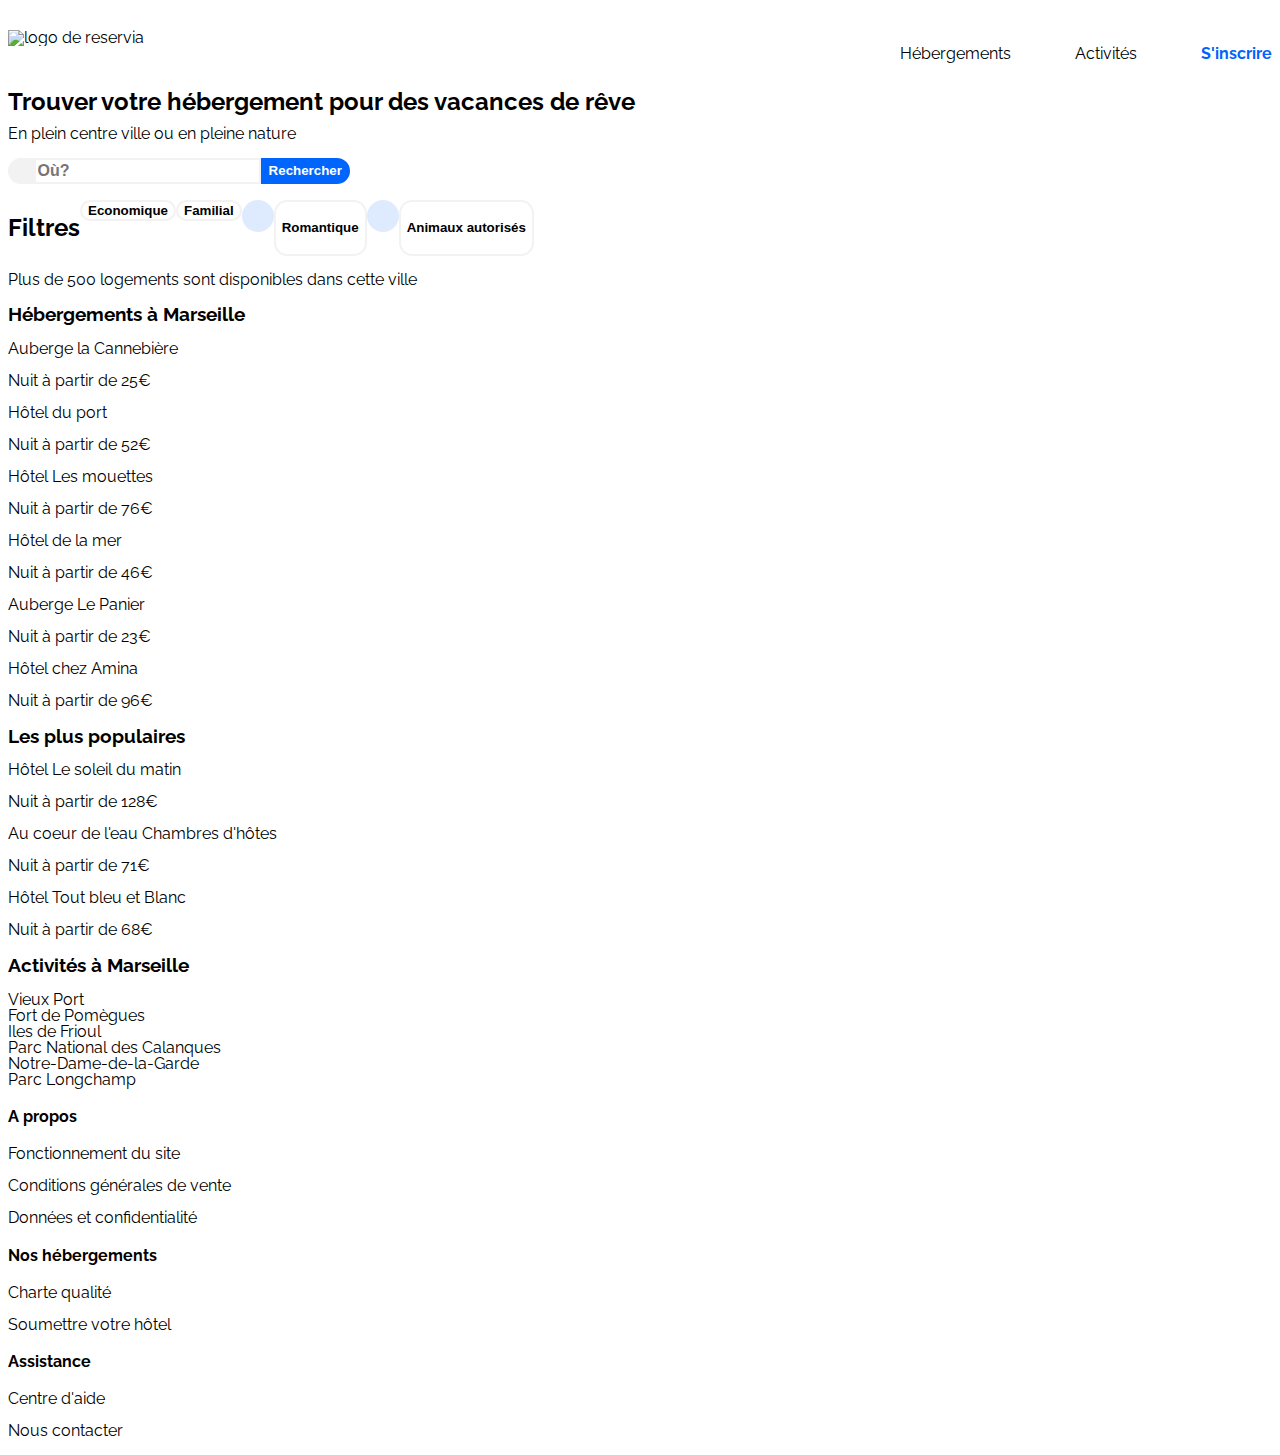
==== index.html @ 81c683ec "changement de nom des fichier html et css" ====
<!DOCTYPE html>
    <html lang="fr">
        <head>
            <meta charset="utf-8">
            <title>Prototype reservia</title>
            <link rel="stylesheet" href="styles.css">
            <script src="https://kit.fontawesome.com/7e960337d7.js" crossorigin="anonymous"></script>
            <link rel="preconnect" href="https://fonts.gstatic.com">
            <link href="https://fonts.googleapis.com/css2?family=Raleway&display=swap" rel="stylesheet">

        </head>

        <body>
            <!-- -------- HEADER/Logo et Nav -------- -->
             <header>
                <div id="bandeau">
                    <div class="logo">
                        <img src="projet2/images/logo/Reservia.svg" alt="logo de reservia">
                    </div>
                        <div class="menu">
                          <nav>    
                             <ul>
                                <li><a href="#">Hébergements</a></li>
                                <li><a href="#">Activités</a></li>
                             </ul>
                          </nav>
                          <div class="signin">
                             <a href="#">S'inscrire</a>
                          </div>
                        </div>
                </div>
            <!-- -------- HEADER/Recherche et Filtres -------- -->
                <h1>Trouver votre hébergement pour des vacances de rêve</h1>
                <p>En plein centre ville ou en pleine nature</p>
     
                <form>
                    <div class="recherche">
                        <i class="fas fa-map-marker-alt"></i>
                        <input type="search" id="marecherche" name="recherche" placeholder="Où?"><button class="bouton">Rechercher</button>
                      </div>
                </form>
     
                <div class="filtre">
                    <h2>Filtres</h2>
                    <div class="economique">
                        <i class="fas fa-money-bill-wave"></i><button class="eco">Economique</button>
                    </div>
                    <div class="familial">
                        <i class="fas fa-child"></i><button class="fami">Familial</button>
                    </div>
                    
                    <i class="fas fa-heart"></i><button class="roman">Romantique</button>
                    <i class="fas fa-dog"></i><button class="anim">Animaux autorisés</button>
                </div>
     
                <i class="fas fa-info-circle"></i> <p>Plus de 500 logements sont disponibles dans cette ville</p>                     
             </header>

            <section>

                <article id="hebergement">
                    <h3>Hébergements à Marseille</h3>
                    <div class="cannebiere">Auberge la Cannebière
                        <p>Nuit à partir de 25€</p>
                    </div>
                    <div class="port">Hôtel du port
                        <p>Nuit à partir de 52€</p>
                    </div>
                    <div class="mouettes">Hôtel Les mouettes
                        <p>Nuit à partir de 76€</p>
                    </div>
                    <div class="mer">Hôtel de la mer
                        <p>Nuit à partir de 46€</p>
                    </div>
                    <div class="panier">Auberge Le Panier
                        <p>Nuit à partir de 23€</p>
                    </div>
                    <div class="amina">Hôtel chez Amina
                        <p>Nuit à partir de 96€</p>
                    </div>
                </article>
    
                <aside>
                    <h3>Les plus populaires</h3>
                    <div class="soleil">Hôtel Le soleil du matin
                        <p>Nuit à partir de 128€</p>
                    </div>
                    <div class="coeur">Au coeur de l'eau Chambres d'hôtes
                        <p>Nuit à partir de 71€</p>
                    </div>
                    <div class="bleu">Hôtel Tout bleu et Blanc
                        <p>Nuit à partir de 68€</p>
                    </div>
                </aside>

            </section>


            <article id="activites">
                <h3>Activités à Marseille</h3>
                <div class="vieux">Vieux Port</div>
                <div class="pomegues">Fort de Pomègues</div>
                <div class="frioul">Iles de Frioul</div>
                <div class="calanques">Parc National des Calanques</div>
                <div class="garde">Notre-Dame-de-la-Garde</div>
                <div class="longchamp">Parc Longchamp</div>
            </article>

            <footer>
                <div class="about">
                    <h4>A propos</h4>
                    <p>Fonctionnement du site</p>
                    <p>Conditions générales de vente</p>
                    <p>Données et confidentialité</p>
                </div>
                <div class="us">
                    <h4>Nos hébergements</h4>
                    <p>Charte qualité</p>
                    <p>Soumettre votre hôtel</p>
                </div>
                <div class="assist">
                    <h4>Assistance</h4>
                    <p>Centre d'aide</p>
                    <p>Nous contacter</p>
                </div>
            </footer>
            
        </body>

    </html>
---- styles.css ----
/* -------- Général -------- */
body{
    font-family: 'Raleway', sans-serif;
    line-height: 1em;
}

/* -------- HEADER/Logo et Nav -------- */
#bandeau{
    display: flex;
    justify-content: space-between;
    margin-top: 30px;
}
.menu{
    display: flex;
}
nav ul{
    list-style: none;
    display: flex;
    align-items: center;
}
nav li{
    margin-right: 4em;
}
nav a{
    color: black;
    text-decoration: none;
}
nav a:focus{
    border-top: 2px solid #0065FC;
    color: #0065FC;
    padding-top: 29px;
}
.signin{
    display: flex;
    align-items: center;
}
.signin a{
    text-decoration: none;
    font-weight: bold;
    color: #0065FC;
}
/* -------- HEADER/Recherche et Filtre -------- */
h1{
    font-size: 1.5em;
}
.recherche{
    display: flex;
    margin-bottom: 1em;
}
.recherche .fas{
    background-color: #F2F2F2;
    padding: 0.8em;
    border-top-left-radius: 1em;
    border-bottom-left-radius: 1em;
}
#marecherche{
    color: black;
    font-size: 1em;
    font-weight: bold;
    border: 2px solid #F2F2F2;
}
.bouton{
    background-color: #0065FC;
    color: white;
    border-top-right-radius: 1em;
    border-bottom-right-radius: 1em;
    font-weight: bold;
    border: 2px solid #0065FC;
    text-align: center;
}
.filtre{
    display: flex;
}
.filtre .fas{
    width: 2em;
    height: 2em;
    background-color: #DEEBFF;
    border-radius: 1em;
}
.filtre button{
    font-weight: bold;
    background-color: white;
    border: 2px solid #F2F2F2;
    border-radius: 1em;
}
.eco .fas{
    background-color: red;
}
/* -------- SECTION -------- */
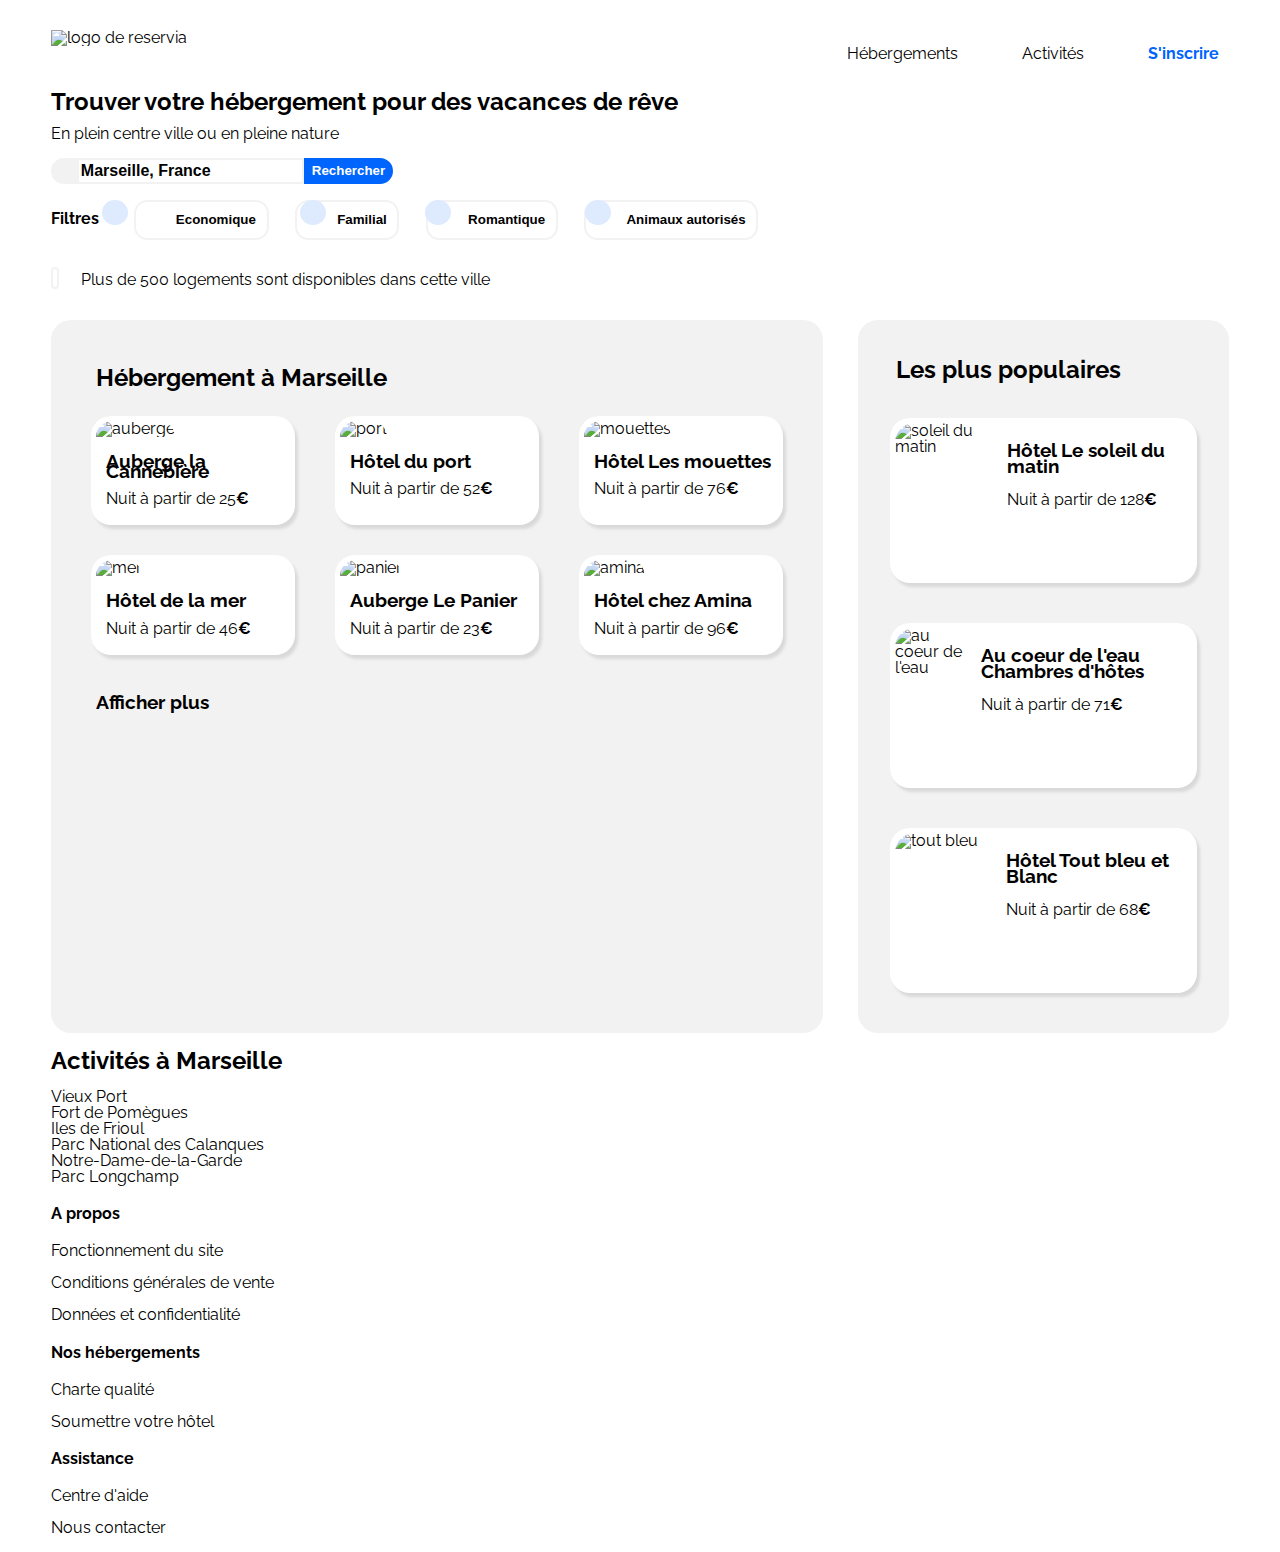
==== commit 12597fee: "Réalisation de la partie "hébergerment" et "les plus populaires"" ====
--- a/index.html
+++ b/index.html
@@ -6,7 +6,7 @@
             <link rel="stylesheet" href="styles.css">
             <script src="https://kit.fontawesome.com/7e960337d7.js" crossorigin="anonymous"></script>
             <link rel="preconnect" href="https://fonts.gstatic.com">
-            <link href="https://fonts.googleapis.com/css2?family=Raleway&display=swap" rel="stylesheet">
+            <link href="https://fonts.googleapis.com/css2?family=Raleway:wght@500&display=swap" rel="stylesheet">
 
         </head>
 
@@ -29,75 +29,184 @@
                           </div>
                         </div>
                 </div>
-            <!-- -------- HEADER/Recherche et Filtres -------- -->
+            <!-- -------- HEADER/Recherche -------- -->
                 <h1>Trouver votre hébergement pour des vacances de rêve</h1>
                 <p>En plein centre ville ou en pleine nature</p>
      
                 <form>
                     <div class="recherche">
                         <i class="fas fa-map-marker-alt"></i>
-                        <input type="search" id="marecherche" name="recherche" placeholder="Où?"><button class="bouton">Rechercher</button>
+                        <input type="search" id="marecherche" name="recherche" placeholder="Marseille, France"><button class="bouton">Rechercher</button>
                       </div>
                 </form>
      
+                <!-- -------- HEADER/Filtres -------- -->
                 <div class="filtre">
-                    <h2>Filtres</h2>
+                    <span class="text-filtre">Filtres</span>
                     <div class="economique">
                         <i class="fas fa-money-bill-wave"></i><button class="eco">Economique</button>
                     </div>
                     <div class="familial">
                         <i class="fas fa-child"></i><button class="fami">Familial</button>
                     </div>
-                    
-                    <i class="fas fa-heart"></i><button class="roman">Romantique</button>
-                    <i class="fas fa-dog"></i><button class="anim">Animaux autorisés</button>
-                </div>
-     
-                <i class="fas fa-info-circle"></i> <p>Plus de 500 logements sont disponibles dans cette ville</p>                     
+                    <div class="romantique">
+                        <i class="fas fa-heart"></i><button class="roman">Romantique</button>
+                    </div>
+                    <div class="animaux">
+                        <i class="fas fa-dog"></i><button class="anim">Animaux autorisés</button>
+                    </div>
+                </div>
+
+                <div class="filtre-info">
+                    <div class="icone-info">
+                      <i class="fas fa-info"></i>
+                    </div>
+                    <p>Plus de 500 logements sont disponibles dans cette ville</p>
+                  </div>                  
              </header>
-
-            <section>
-
-                <article id="hebergement">
-                    <h3>Hébergements à Marseille</h3>
-                    <div class="cannebiere">Auberge la Cannebière
-                        <p>Nuit à partir de 25€</p>
-                    </div>
-                    <div class="port">Hôtel du port
-                        <p>Nuit à partir de 52€</p>
-                    </div>
-                    <div class="mouettes">Hôtel Les mouettes
-                        <p>Nuit à partir de 76€</p>
-                    </div>
-                    <div class="mer">Hôtel de la mer
-                        <p>Nuit à partir de 46€</p>
-                    </div>
-                    <div class="panier">Auberge Le Panier
-                        <p>Nuit à partir de 23€</p>
-                    </div>
-                    <div class="amina">Hôtel chez Amina
-                        <p>Nuit à partir de 96€</p>
-                    </div>
-                </article>
-    
+                <!-- -------- MAIN/Hébergements -------- -->
+            <main>
+                <section>
+                    <h2>Hébergement à Marseille</h2>
+                    <div class="ligne1">
+                        <div class="box">
+                            <a href="#"><img src="projet2/images/hebergements/4_small/marcus-loke-WQJvWU_HZFo-unsplash.jpg" alt="auberge">
+                            <div class="description-box">
+                                <h3>Auberge la Cannebière</h3>
+                                <p>Nuit à partir de 25<strong>€</strong></p>
+                                <i class="fas fa-star"></i>
+                                <i class="fas fa-star"></i>
+                                <i class="fas fa-star"></i>
+                                <i class="fas fa-star"></i>
+                                <i class="gris fas fa-star"></i>
+                            </div>
+                            </a>
+                        </div>
+                        <div class="box">
+                            <a href="#"><img src="projet2/images/hebergements/4_small/fred-kleber-gTbaxaVLvsg-unsplash.jpg" alt="port">
+                            <div class="description-box">
+                                <h3>Hôtel du port</h3>
+                                <p>Nuit à partir de 52<strong>€</strong></p>
+                                <i class="fas fa-star"></i>
+                                <i class="fas fa-star"></i>
+                                <i class="fas fa-star"></i>
+                                <i class="fas fa-star"></i>
+                                <i class="fas fa-star"></i>
+                            </div>
+                            </a>
+                        </div>
+                        <div class="box">
+                            <a href="#"><img src="projet2/images/hebergements/4_small/reisetopia-B8WIgxA_PFU-unsplash.jpg" alt="mouettes">
+                            <div class="description-box">
+                                <h3>Hôtel Les mouettes</h3>
+                                <p>Nuit à partir de 76<strong>€</strong></p>
+                                <i class="fas fa-star"></i>
+                                <i class="fas fa-star"></i>
+                                <i class="fas fa-star"></i>
+                                <i class="fas fa-star"></i>
+                                <i class="gris fas fa-star"></i>
+                            </div>
+                            </a>
+                        </div>
+                    </div>
+                    <div class="ligne2">
+                        <div class="box">
+                            <a href="#"><img src="projet2/images/hebergements/4_small/annie-spratt-Eg1qcIitAuA-unsplash.jpg" alt="mer">
+                            <div class="description-box">
+                                <h3>Hôtel de la mer</h3>
+                                <p>Nuit à partir de 46<strong>€</strong></p>
+                                <i class="fas fa-star"></i>
+                                <i class="fas fa-star"></i>
+                                <i class="fas fa-star"></i>
+                                <i class="gris fas fa-star"></i>
+                                <i class="gris fas fa-star"></i>
+                            </div>
+                            </a>
+                        </div>
+                        <div class="box">
+                            <a href="#"><img src="projet2/images/hebergements/4_small/nicate-lee-kT-ZyaiwBe0-unsplash.jpg" alt="panier">
+                            <div class="description-box">
+                                <h3>Auberge Le Panier</h3>
+                                <p>Nuit à partir de 23<strong>€</strong></p>
+                                <i class="fas fa-star"></i>
+                                <i class="fas fa-star"></i>
+                                <i class="fas fa-star"></i>
+                                <i class="fas fa-star"></i>
+                                <i class="gris fas fa-star"></i>
+                            </div>
+                            </a>
+                        </div>
+                        <div class="box">
+                            <a href="#"><img src="projet2/images/hebergements/4_small/febrian-zakaria-M6S1WvfW68A-unsplash.jpg" alt="amina">
+                            <div class="description-box">
+                                <h3>Hôtel chez Amina</h3>
+                                <p>Nuit à partir de 96<strong>€</strong></p>
+                                <i class="fas fa-star"></i>
+                                <i class="fas fa-star"></i>
+                                <i class="fas fa-star"></i>
+                                <i class="fas fa-star"></i>
+                                <i class="fas fa-star"></i>
+                            </div>
+                            </a>
+                        </div>
+                    </div>
+                    <h3 class="plus">Afficher plus</h3>
+                </section>
+               <!-- -------- MAIN/Les plus populaires -------- -->
                 <aside>
-                    <h3>Les plus populaires</h3>
-                    <div class="soleil">Hôtel Le soleil du matin
-                        <p>Nuit à partir de 128€</p>
-                    </div>
-                    <div class="coeur">Au coeur de l'eau Chambres d'hôtes
-                        <p>Nuit à partir de 71€</p>
-                    </div>
-                    <div class="bleu">Hôtel Tout bleu et Blanc
-                        <p>Nuit à partir de 68€</p>
+                    <div class="titre-et-icone">
+                        <h2>Les plus populaires</h2>
+                        <i class="fas fa-chart-line"></i>
+                    </div>
+                    <div class="content-popu">
+                        <div class="box-popu">
+                            <a href="#"><img src="projet2/images/hebergements/4_small/emile-guillemot-Bj_rcSC5XfE-unsplash.jpg" alt="soleil du matin">
+                            <div class="description-popu">
+                                <h3>Hôtel Le soleil du matin</h3>
+                                <p>Nuit à partir de 128<strong>€</strong></p>
+                                <i class="fas fa-star"></i>
+                                <i class="fas fa-star"></i>
+                                <i class="fas fa-star"></i>
+                                <i class="fas fa-star"></i>
+                                <i class="fas fa-star"></i>
+                            </div>
+                            </a>
+                        </div>
+                        <div class="box-popu">
+                            <a href="#"><img src="projet2/images/hebergements/4_small/aw-creative-VGs8z60yT2c-unsplash.jpg" alt="au coeur de l'eau">
+                            <div class="description-popu">
+                                <h3>Au coeur de l'eau Chambres d'hôtes</h3>
+                                <p>Nuit à partir de 71<strong>€</strong></p>
+                                <i class="fas fa-star"></i>
+                                <i class="fas fa-star"></i>
+                                <i class="fas fa-star"></i>
+                                <i class="fas fa-star"></i>
+                                <i class="gris fas fa-star"></i>
+                            </div>
+                            </a>
+                        </div>
+                        <div class="box-popu">
+                            <a href="#"><img src="projet2/images/hebergements/4_small/febrian-zakaria-sjvU0THccQA-unsplash.jpg" alt="tout bleu">
+                            <div class="description-popu">
+                                <h3>Hôtel Tout bleu et Blanc</h3>
+                                <p>Nuit à partir de 68<strong>€</strong></p>
+                                <i class="fas fa-star"></i>
+                                <i class="fas fa-star"></i>
+                                <i class="fas fa-star"></i>
+                                <i class="fas fa-star"></i>
+                                <i class="gris fas fa-star"></i>
+                            </div>
+                            </a>
+                        </div>
                     </div>
                 </aside>
-
-            </section>
+            </main>
+                
+
 
 
             <article id="activites">
-                <h3>Activités à Marseille</h3>
+                <h2>Activités à Marseille</h2>
                 <div class="vieux">Vieux Port</div>
                 <div class="pomegues">Fort de Pomègues</div>
                 <div class="frioul">Iles de Frioul</div>
--- a/styles.css
+++ b/styles.css
@@ -2,6 +2,8 @@
 body{
     font-family: 'Raleway', sans-serif;
     line-height: 1em;
+    width: 92%;
+    margin: auto;
 }
 
 /* -------- HEADER/Logo et Nav -------- */
@@ -12,6 +14,7 @@
 }
 .menu{
     display: flex;
+    margin-right: 10px;
 }
 nav ul{
     list-style: none;
@@ -27,6 +30,8 @@
 }
 nav a:focus{
     border-top: 2px solid #0065FC;
+    padding-left: 1em;
+    padding-right: 1em;
     color: #0065FC;
     padding-top: 29px;
 }
@@ -59,6 +64,9 @@
     font-weight: bold;
     border: 2px solid #F2F2F2;
 }
+#marecherche::placeholder{
+    color: black;
+}
 .bouton{
     background-color: #0065FC;
     color: white;
@@ -68,22 +76,194 @@
     border: 2px solid #0065FC;
     text-align: center;
 }
+.text-filtre{
+    font-weight: bold;
+    margin-top: 0.7em;
+    margin-right: 0.5em;
+}
 .filtre{
     display: flex;
-}
-.filtre .fas{
-    width: 2em;
-    height: 2em;
-    background-color: #DEEBFF;
-    border-radius: 1em;
 }
 .filtre button{
     font-weight: bold;
     background-color: white;
     border: 2px solid #F2F2F2;
     border-radius: 1em;
-}
-.eco .fas{
-    background-color: red;
-}
-/* -------- SECTION -------- */+    padding: 0.8em;
+    padding-left: 3em;
+    margin-left: 2em;
+    position: relative;
+}
+.filtre .fas{
+    background-color: #DEEBFF;
+    border-radius: 1.5em;
+    text-align: center;
+    padding: 0.8em;
+    color: #0065FC;
+}
+.fa-money-bill-wave{
+    position: absolute;
+    left: 8%;
+    z-index: 1;
+}
+.fa-child{
+    position: absolute;
+    left: 300px;
+    z-index: 1;
+}
+.fa-heart{
+    position: absolute;
+    left: 425px;
+    z-index: 1;
+}
+.fa-dog{
+    position: absolute;
+    left: 585px;
+    z-index: 1;
+}
+.filtre-info {
+    display: flex;
+    align-items: center;
+    margin-top: 1em;
+}
+  
+.icone-info {
+    padding-top: 0.5em;
+    width: 30px;
+    height: 30px;
+}
+.icone-info .fas {
+  padding: 2px;
+  text-align: center;
+  color: #0065FC;
+  font-size: 12px;
+}
+  
+.filtre-info i {
+    border: 2px solid #F2F2F2;
+    border-radius: 20px;
+    width: 1em;
+}
+
+/* -------- SECTION -------- */
+main{
+    display: flex;
+    margin-top: 1em;
+}
+section{
+    display: flex;
+    flex-direction: column;
+    width: 70%;
+    background-color: #F2F2F2;
+    margin-right: 3%;
+    border-radius: 20px;
+}
+.ligne1{
+    display: flex;
+    margin-left: 20px;
+    margin-right: 20px;
+}
+.ligne2{
+    display: flex;
+    margin-left: 20px;
+    margin-right: 20px;
+}
+.box{
+    width: 30%;
+    background-color: white;
+    margin-left: 20px;
+    margin-right: 20px;
+    margin-bottom: 20px;
+    margin-top: 10px;
+    border-radius: 20px;
+    padding: 5px;
+    box-shadow: 3px 4px 3px #d9d9d9;
+}
+.box img{
+    width: 100%;
+    height: 130px;
+    border-top-left-radius: 20px;
+    border-top-right-radius: 20px;
+    object-fit: cover;
+}
+main a{
+    text-decoration: none;
+    color: black;
+}
+.description-box{
+    margin-left: 10px;
+    margin-bottom: 10px;
+    line-height: 10px;
+}
+section h2{
+    margin-left: 45px;
+    margin-top: 50px;
+}
+section .plus{
+    margin-left: 45px;
+    margin-bottom: 40px;
+}
+.box i{
+    color: #0065FC;
+}
+.box .gris{
+    color: #F2F2F2;
+}
+
+
+aside{
+    display: flex;
+    flex-direction: column;
+    width: 30%;
+    background-color: #F2F2F2;
+    border-radius: 20px;
+    padding: 20px;
+}
+.titre-et-icone{
+    display: flex;
+    justify-content: space-between;
+}
+.titre-et-icone h2{
+    margin-top: 22px;
+    margin-left: 18px;
+}
+.titre-et-icone i{
+    color: black;
+    font-size: 25px;
+    margin-right: 15px;
+    margin-top: 18px;
+}
+.content-popu{
+    display: flex;
+    flex-direction: column;
+    align-items: center;
+}
+.box-popu{
+    display: flex;
+    width: 90%;
+    height: 155px;
+    background-color: white;
+    border-radius: 20px;
+    padding: 5px;
+    margin: 20px;
+    box-shadow: 3px 4px 3px #d9d9d9;
+}
+.description-popu{
+    margin-left: 10px;
+}
+.description-popu i{
+    color: #0065FC;
+}
+.box-popu a{
+    display: -webkit-inline-flex;
+}
+.box-popu img{
+    width: 40%;
+    height: 100%;
+    border-top-left-radius: 20px;
+    border-bottom-left-radius: 20px;
+    object-fit: cover;
+}
+.box-popu .gris{
+    color: #F2F2F2;
+}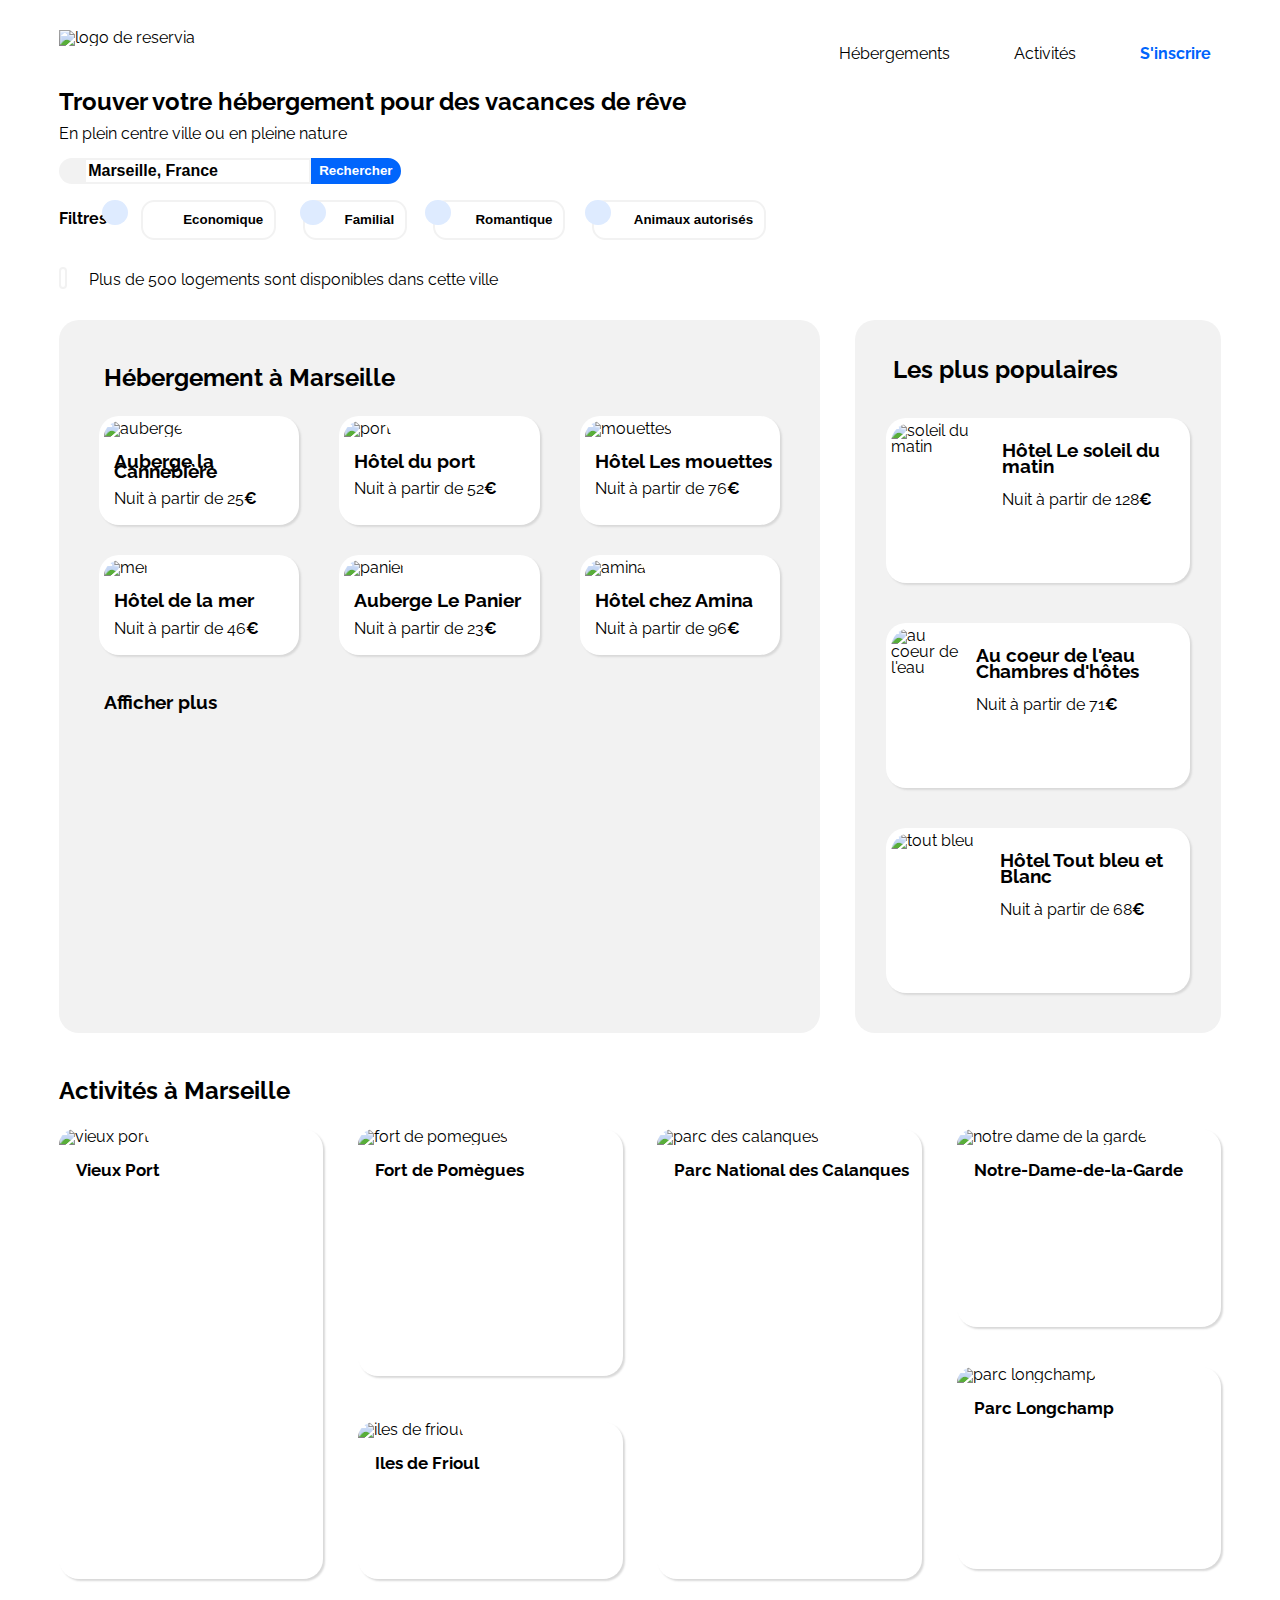
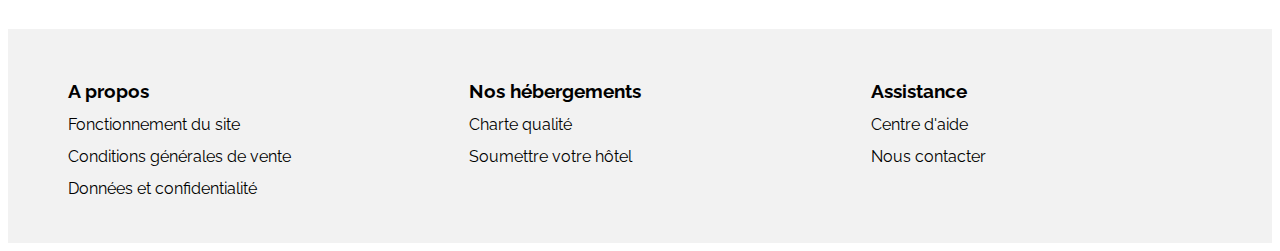
==== commit c2a070bb: "réalisation de la partie "activités" et du footer" ====
--- a/index.html
+++ b/index.html
@@ -11,6 +11,7 @@
         </head>
 
         <body>
+            <div id="bloc-page">
             <!-- -------- HEADER/Logo et Nav -------- -->
              <header>
                 <div id="bandeau">
@@ -66,7 +67,7 @@
              </header>
                 <!-- -------- MAIN/Hébergements -------- -->
             <main>
-                <section>
+                <section class="hebergement">
                     <h2>Hébergement à Marseille</h2>
                     <div class="ligne1">
                         <div class="box">
@@ -201,39 +202,60 @@
                     </div>
                 </aside>
             </main>
-                
-
-
-
-            <article id="activites">
-                <h2>Activités à Marseille</h2>
-                <div class="vieux">Vieux Port</div>
-                <div class="pomegues">Fort de Pomègues</div>
-                <div class="frioul">Iles de Frioul</div>
-                <div class="calanques">Parc National des Calanques</div>
-                <div class="garde">Notre-Dame-de-la-Garde</div>
-                <div class="longchamp">Parc Longchamp</div>
-            </article>
-
+               <!-- -------- SECTION/Activités -------- -->
+                <div class="titre-activites">
+                    <h2>Activités à Marseille</h2>
+                </div>
+                <section class="activites">
+                    <div class="col1">
+                         <a href="#"><img src="projet2/images/activites/4_small/reno-laithienne-QUgJhdY5Fyk-unsplash.jpg" alt="vieux port">
+                        <h3>Vieux Port</h3></a>
+                    </div>
+                    <div class="col2">
+                        <div class="col2-fort">
+                            <a href="#"><img src="projet2/images/activites/4_small/paul-hermann-QFTrLdQIRhI-unsplash.jpg" alt="fort de pomegues">
+                            <h3>Fort de Pomègues</h3></a>
+                            </div>
+                        <div class="col2-frioul">
+                            <a href="#"><img src="projet2/images/activites/4_small/kevin-hikari-rV_Qd1l-VXg-unsplash.jpg" alt="iles de frioul">
+                            <h3>Iles de Frioul</h3></a>
+                        </div>
+                    </div>
+                    <div class="col3">
+                        <a href="#"><img src="projet2/images/activites/4_small/kilyan-sockalingum-NR8-cBCN3aI-unsplash.jpg" alt="parc des calanques">
+                        <h3>Parc National des Calanques</h3></a>
+                    </div>
+                    <div class="col4"> 
+                        <div class="col4-garde">
+                            <a href="#"><img src="projet2/images/activites/4_small/florian-wehde-xW9e8gdotxI-unsplash.jpg" alt="notre dame de la garde">  
+                            <h3>Notre-Dame-de-la-Garde</h3></a>
+                        </div>
+                        <div class="col4-parc">
+                            <a href="#"><img src="projet2/images/activites/4_small/lena-paulin-wH2-EJoDcV0-unsplash.jpg" alt="parc longchamp">
+                            <h3>Parc Longchamp</h3></a>
+                        </div>
+                    </div>
+                </section>
+            </div>    
+               <!-- -------- FOOTER -------- -->
             <footer>
-                <div class="about">
-                    <h4>A propos</h4>
+                <div class="footer-box">
+                    <h3>A propos</h3>
                     <p>Fonctionnement du site</p>
                     <p>Conditions générales de vente</p>
                     <p>Données et confidentialité</p>
                 </div>
-                <div class="us">
-                    <h4>Nos hébergements</h4>
+                <div class="footer-box">
+                    <h3>Nos hébergements</h3>
                     <p>Charte qualité</p>
                     <p>Soumettre votre hôtel</p>
                 </div>
-                <div class="assist">
-                    <h4>Assistance</h4>
+                <div class="footer-box">
+                    <h3>Assistance</h3>
                     <p>Centre d'aide</p>
                     <p>Nous contacter</p>
                 </div>
             </footer>
-            
         </body>
 
     </html>--- a/styles.css
+++ b/styles.css
@@ -2,10 +2,11 @@
 body{
     font-family: 'Raleway', sans-serif;
     line-height: 1em;
+}
+#bloc-page{
     width: 92%;
     margin: auto;
 }
-
 /* -------- HEADER/Logo et Nav -------- */
 #bandeau{
     display: flex;
@@ -144,13 +145,12 @@
     border-radius: 20px;
     width: 1em;
 }
-
-/* -------- SECTION -------- */
+/* -------- MAIN/SECTION/hebergement -------- */
 main{
     display: flex;
     margin-top: 1em;
 }
-section{
+.hebergement{
     display: flex;
     flex-direction: column;
     width: 70%;
@@ -177,7 +177,7 @@
     margin-top: 10px;
     border-radius: 20px;
     padding: 5px;
-    box-shadow: 3px 4px 3px #d9d9d9;
+    box-shadow: 2px 2px 2px #d9d9d9;
 }
 .box img{
     width: 100%;
@@ -195,11 +195,11 @@
     margin-bottom: 10px;
     line-height: 10px;
 }
-section h2{
+.hebergement h2{
     margin-left: 45px;
     margin-top: 50px;
 }
-section .plus{
+.hebergement .plus{
     margin-left: 45px;
     margin-bottom: 40px;
 }
@@ -209,8 +209,7 @@
 .box .gris{
     color: #F2F2F2;
 }
-
-
+/* -------- MAIN/ASIDE -------- */
 aside{
     display: flex;
     flex-direction: column;
@@ -246,7 +245,7 @@
     border-radius: 20px;
     padding: 5px;
     margin: 20px;
-    box-shadow: 3px 4px 3px #d9d9d9;
+    box-shadow: 2px 2px 2px #d9d9d9;
 }
 .description-popu{
     margin-left: 10px;
@@ -266,4 +265,114 @@
 }
 .box-popu .gris{
     color: #F2F2F2;
+}
+/* -------- SECTION/Activités -------- */
+.titre-activites{
+    margin-top: 50px;
+    margin-bottom: 30px;
+}
+.activites{
+    display: flex;
+    flex-direction: row;
+    justify-content: space-between;
+    width: 100%;
+    height: 450px;
+    margin-bottom: 50px;
+}
+.activites a{
+    text-decoration: none;
+    color: black;
+}
+.activites h3{
+    margin-left: 1em;
+    font-size: 17px;
+}
+.activites img{
+    object-fit: cover;
+    border-top-left-radius: 20px;
+    border-top-right-radius: 20px;
+}
+.col1{
+    width: 25%;
+    margin-right: 3%;
+    border-radius: 20px;
+    box-shadow: 2px 2px 2px #d9d9d9;
+}
+.col1 img{
+    width: 100%;
+    height: 90%;
+}
+.col2{
+    display: flex;
+    flex-direction: column;
+    width: 25%;
+    margin-right: 3%;
+}
+.col2 img{
+    width: 100%;
+}
+.col2-fort{
+    height: 55%;
+    border-radius: 20px;
+    box-shadow: 2px 2px 2px #d9d9d9;
+    margin-bottom: 46px;
+}
+.col2-fort img{
+    height: 80%;
+}
+.col2-frioul{
+    height: 35%;
+    border-radius: 20px;
+    box-shadow: 2px 2px 2px #d9d9d9;
+}
+.col2-frioul img{
+    height: 71%;
+}
+.col3{
+    width: 25%;
+    margin-right: 3%;
+    border-radius: 20px;
+    box-shadow: 2px 2px 2px #d9d9d9;
+}
+.col3 img{
+    width: 100%;
+    height: 90%;
+}
+.col4{
+    display: flex;
+    flex-direction: column;
+    width: 25%;
+    border-radius: 20px;
+}
+.col4 img{
+    width: 100%;
+    height: 40%;
+}
+.col4-garde{
+    height: 44%;
+    border-radius: 20px;
+    box-shadow: 2px 2px 2px #d9d9d9;
+    margin-bottom: 15%;
+}
+.col4-garde img{
+    height: 75%;
+}
+.col4-parc{
+    height: 45%;
+    border-radius: 20px;
+    box-shadow: 2px 2px 2px #d9d9d9;
+}
+.col4-parc img{
+    height: 79%;
+}
+/* -------- FOOTER -------- */
+footer{
+    display: flex;
+    background-color: #F2F2F2;
+    padding-bottom: 30px;
+}
+.footer-box{
+    padding-left: 60px;
+    padding-top: 35px;
+    width: 27%;
 }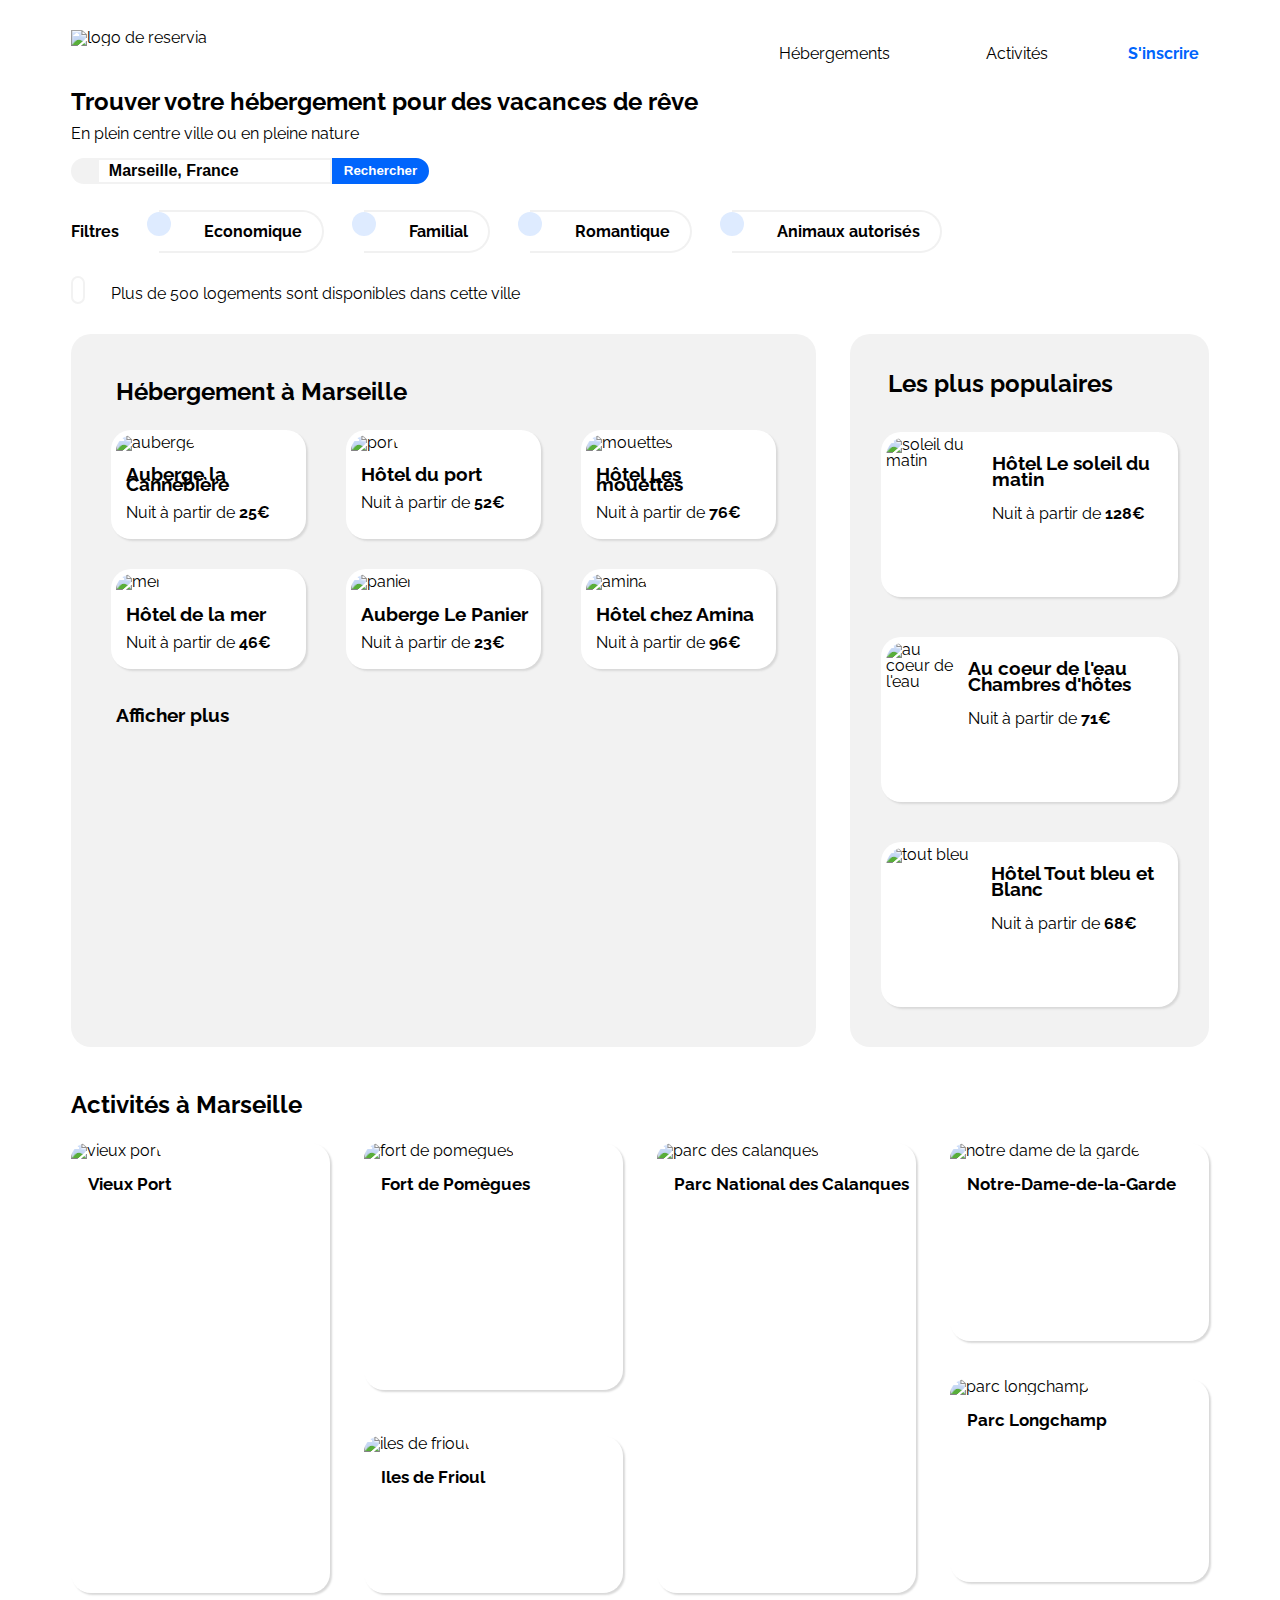
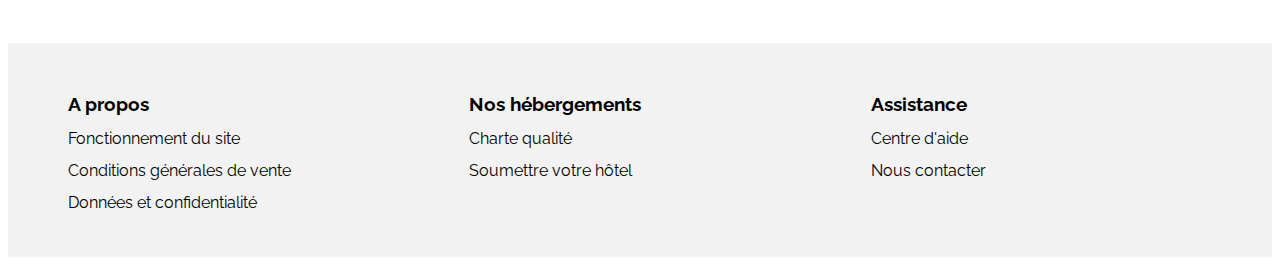
==== commit 2d30e405: "fin de la version mobile" ====
--- a/index.html
+++ b/index.html
@@ -7,100 +7,99 @@
             <script src="https://kit.fontawesome.com/7e960337d7.js" crossorigin="anonymous"></script>
             <link rel="preconnect" href="https://fonts.gstatic.com">
             <link href="https://fonts.googleapis.com/css2?family=Raleway:wght@500&display=swap" rel="stylesheet">
+            <meta name="viewport" content="width=device-width, initial-scale=1.0">
+
 
         </head>
 
         <body>
-            <div id="bloc-page">
-            <!-- -------- HEADER/Logo et Nav -------- -->
+            <div id="bloc_page">
+            <!--  HEADER/Logo  -->
              <header>
                 <div id="bandeau">
                     <div class="logo">
                         <img src="projet2/images/logo/Reservia.svg" alt="logo de reservia">
                     </div>
+                
+            <!--  HEADER/NAV  -->
                         <div class="menu">
                           <nav>    
                              <ul>
-                                <li><a href="#">Hébergements</a></li>
-                                <li><a href="#">Activités</a></li>
+                                <li><a href="#hebergement_ancre">Hébergements</a></li>
+                                <li><a href="#activites_ancre">Activités</a></li>
                              </ul>
                           </nav>
-                          <div class="signin">
+                          <div class="inscription">
                              <a href="#">S'inscrire</a>
                           </div>
                         </div>
                 </div>
-            <!-- -------- HEADER/Recherche -------- -->
-                <h1>Trouver votre hébergement pour des vacances de rêve</h1>
-                <p>En plein centre ville ou en pleine nature</p>
+             </header>
+            <!--  SECTION/Recherche  -->
+                <section class="titre">
+                    <h1>Trouver votre hébergement pour des vacances de rêve</h1>
+                    <p>En plein centre ville ou en pleine nature</p>
      
-                <form>
-                    <div class="recherche">
-                        <i class="fas fa-map-marker-alt"></i>
-                        <input type="search" id="marecherche" name="recherche" placeholder="Marseille, France"><button class="bouton">Rechercher</button>
-                      </div>
-                </form>
+                    <form name="recherche" method="POST" action="#">
+                        <div class="recherche">
+                            <i class="fas fa-map-marker-alt"></i>
+                            <input type="search" id="marecherche" name="recherche" placeholder="Marseille, France"><button type="submit" class="bouton"><i class="fas fa-search"></i><span>Rechercher</span></button>
+                        </div>
+                    </form>
      
-                <!-- -------- HEADER/Filtres -------- -->
-                <div class="filtre">
-                    <span class="text-filtre">Filtres</span>
-                    <div class="economique">
-                        <i class="fas fa-money-bill-wave"></i><button class="eco">Economique</button>
-                    </div>
-                    <div class="familial">
-                        <i class="fas fa-child"></i><button class="fami">Familial</button>
-                    </div>
-                    <div class="romantique">
-                        <i class="fas fa-heart"></i><button class="roman">Romantique</button>
-                    </div>
-                    <div class="animaux">
-                        <i class="fas fa-dog"></i><button class="anim">Animaux autorisés</button>
-                    </div>
-                </div>
-
-                <div class="filtre-info">
-                    <div class="icone-info">
+                <!--  SECTION/Filtres  -->
+                    <div class="filtre">
+                       <div class="text_filtre"><span>Filtres</span></div>
+                       <a href="#"><div><span class="fas fa-money-bill-wave filtre_icon"></span><span class="filtre_lien">Economique</span></div></a>
+                       <a href="#"><div><span class="fas fa-child filtre_icon"></span><span class="filtre_lien">Familial</span></div></a>
+                       <a href="#"><div><span class="fas fa-heart filtre_icon"></span><span class="filtre_lien">Romantique</span></div></a>
+                       <a href="#"><div><span class="fas fa-dog filtre_icon"></span><span class="filtre_lien">Animaux autorisés</span></div></a>
+                    </div>
+               </section>
+
+                <div class="filtre_info">
+                    <div class="icone_info">
                       <i class="fas fa-info"></i>
                     </div>
                     <p>Plus de 500 logements sont disponibles dans cette ville</p>
                   </div>                  
-             </header>
-                <!-- -------- MAIN/Hébergements -------- -->
+
+                <!--  MAIN/Hébergements  -->
             <main>
-                <section class="hebergement">
+                <section class="hebergement" id="hebergement_ancre">
                     <h2>Hébergement à Marseille</h2>
                     <div class="ligne1">
-                        <div class="box">
+                        <div class="boite">
                             <a href="#"><img src="projet2/images/hebergements/4_small/marcus-loke-WQJvWU_HZFo-unsplash.jpg" alt="auberge">
-                            <div class="description-box">
+                            <div class="description_boite">
                                 <h3>Auberge la Cannebière</h3>
-                                <p>Nuit à partir de 25<strong>€</strong></p>
-                                <i class="fas fa-star"></i>
-                                <i class="fas fa-star"></i>
-                                <i class="fas fa-star"></i>
-                                <i class="fas fa-star"></i>
-                                <i class="gris fas fa-star"></i>
-                            </div>
-                            </a>
-                        </div>
-                        <div class="box">
+                                <p>Nuit à partir de <strong>25€</strong></p>
+                                <i class="fas fa-star"></i>
+                                <i class="fas fa-star"></i>
+                                <i class="fas fa-star"></i>
+                                <i class="fas fa-star"></i>
+                                <i class="gris fas fa-star"></i>
+                            </div>
+                            </a>
+                        </div>
+                        <div class="boite">
                             <a href="#"><img src="projet2/images/hebergements/4_small/fred-kleber-gTbaxaVLvsg-unsplash.jpg" alt="port">
-                            <div class="description-box">
+                            <div class="description_boite">
                                 <h3>Hôtel du port</h3>
-                                <p>Nuit à partir de 52<strong>€</strong></p>
-                                <i class="fas fa-star"></i>
-                                <i class="fas fa-star"></i>
-                                <i class="fas fa-star"></i>
-                                <i class="fas fa-star"></i>
-                                <i class="fas fa-star"></i>
-                            </div>
-                            </a>
-                        </div>
-                        <div class="box">
+                                <p>Nuit à partir de <strong>52€</strong></p>
+                                <i class="fas fa-star"></i>
+                                <i class="fas fa-star"></i>
+                                <i class="fas fa-star"></i>
+                                <i class="fas fa-star"></i>
+                                <i class="fas fa-star"></i>
+                            </div>
+                            </a>
+                        </div>
+                        <div class="boite">
                             <a href="#"><img src="projet2/images/hebergements/4_small/reisetopia-B8WIgxA_PFU-unsplash.jpg" alt="mouettes">
-                            <div class="description-box">
+                            <div class="description_boite">
                                 <h3>Hôtel Les mouettes</h3>
-                                <p>Nuit à partir de 76<strong>€</strong></p>
+                                <p>Nuit à partir de <strong>76€</strong></p>
                                 <i class="fas fa-star"></i>
                                 <i class="fas fa-star"></i>
                                 <i class="fas fa-star"></i>
@@ -111,37 +110,37 @@
                         </div>
                     </div>
                     <div class="ligne2">
-                        <div class="box">
+                        <div class="boite">
                             <a href="#"><img src="projet2/images/hebergements/4_small/annie-spratt-Eg1qcIitAuA-unsplash.jpg" alt="mer">
-                            <div class="description-box">
+                            <div class="description_boite">
                                 <h3>Hôtel de la mer</h3>
-                                <p>Nuit à partir de 46<strong>€</strong></p>
-                                <i class="fas fa-star"></i>
-                                <i class="fas fa-star"></i>
-                                <i class="fas fa-star"></i>
-                                <i class="gris fas fa-star"></i>
-                                <i class="gris fas fa-star"></i>
-                            </div>
-                            </a>
-                        </div>
-                        <div class="box">
+                                <p>Nuit à partir de <strong>46€</strong></p>
+                                <i class="fas fa-star"></i>
+                                <i class="fas fa-star"></i>
+                                <i class="fas fa-star"></i>
+                                <i class="gris fas fa-star"></i>
+                                <i class="gris fas fa-star"></i>
+                            </div>
+                            </a>
+                        </div>
+                        <div class="boite">
                             <a href="#"><img src="projet2/images/hebergements/4_small/nicate-lee-kT-ZyaiwBe0-unsplash.jpg" alt="panier">
-                            <div class="description-box">
+                            <div class="description_boite">
                                 <h3>Auberge Le Panier</h3>
-                                <p>Nuit à partir de 23<strong>€</strong></p>
-                                <i class="fas fa-star"></i>
-                                <i class="fas fa-star"></i>
-                                <i class="fas fa-star"></i>
-                                <i class="fas fa-star"></i>
-                                <i class="gris fas fa-star"></i>
-                            </div>
-                            </a>
-                        </div>
-                        <div class="box">
+                                <p>Nuit à partir de <strong>23€</strong></p>
+                                <i class="fas fa-star"></i>
+                                <i class="fas fa-star"></i>
+                                <i class="fas fa-star"></i>
+                                <i class="fas fa-star"></i>
+                                <i class="gris fas fa-star"></i>
+                            </div>
+                            </a>
+                        </div>
+                        <div class="boite">
                             <a href="#"><img src="projet2/images/hebergements/4_small/febrian-zakaria-M6S1WvfW68A-unsplash.jpg" alt="amina">
-                            <div class="description-box">
+                            <div class="description_boite">
                                 <h3>Hôtel chez Amina</h3>
-                                <p>Nuit à partir de 96<strong>€</strong></p>
+                                <p>Nuit à partir de <strong>96€</strong></p>
                                 <i class="fas fa-star"></i>
                                 <i class="fas fa-star"></i>
                                 <i class="fas fa-star"></i>
@@ -153,44 +152,44 @@
                     </div>
                     <h3 class="plus">Afficher plus</h3>
                 </section>
-               <!-- -------- MAIN/Les plus populaires -------- -->
+               <!--  MAIN/Les plus populaires  -->
                 <aside>
-                    <div class="titre-et-icone">
+                    <div class="titre_et_icone">
                         <h2>Les plus populaires</h2>
                         <i class="fas fa-chart-line"></i>
                     </div>
-                    <div class="content-popu">
-                        <div class="box-popu">
+                    <div class="conteneur_popu">
+                        <div class="boite_popu">
                             <a href="#"><img src="projet2/images/hebergements/4_small/emile-guillemot-Bj_rcSC5XfE-unsplash.jpg" alt="soleil du matin">
-                            <div class="description-popu">
+                            <div class="description_popu">
                                 <h3>Hôtel Le soleil du matin</h3>
-                                <p>Nuit à partir de 128<strong>€</strong></p>
-                                <i class="fas fa-star"></i>
-                                <i class="fas fa-star"></i>
-                                <i class="fas fa-star"></i>
-                                <i class="fas fa-star"></i>
-                                <i class="fas fa-star"></i>
-                            </div>
-                            </a>
-                        </div>
-                        <div class="box-popu">
+                                <p>Nuit à partir de <strong>128€</strong></p>
+                                <i class="fas fa-star"></i>
+                                <i class="fas fa-star"></i>
+                                <i class="fas fa-star"></i>
+                                <i class="fas fa-star"></i>
+                                <i class="fas fa-star"></i>
+                            </div>
+                            </a>
+                        </div>
+                        <div class="boite_popu">
                             <a href="#"><img src="projet2/images/hebergements/4_small/aw-creative-VGs8z60yT2c-unsplash.jpg" alt="au coeur de l'eau">
-                            <div class="description-popu">
+                            <div class="description_popu">
                                 <h3>Au coeur de l'eau Chambres d'hôtes</h3>
-                                <p>Nuit à partir de 71<strong>€</strong></p>
-                                <i class="fas fa-star"></i>
-                                <i class="fas fa-star"></i>
-                                <i class="fas fa-star"></i>
-                                <i class="fas fa-star"></i>
-                                <i class="gris fas fa-star"></i>
-                            </div>
-                            </a>
-                        </div>
-                        <div class="box-popu">
+                                <p>Nuit à partir de <strong>71€</strong></p>
+                                <i class="fas fa-star"></i>
+                                <i class="fas fa-star"></i>
+                                <i class="fas fa-star"></i>
+                                <i class="fas fa-star"></i>
+                                <i class="gris fas fa-star"></i>
+                            </div>
+                            </a>
+                        </div>
+                        <div class="boite_popu">
                             <a href="#"><img src="projet2/images/hebergements/4_small/febrian-zakaria-sjvU0THccQA-unsplash.jpg" alt="tout bleu">
-                            <div class="description-popu">
+                            <div class="description_popu">
                                 <h3>Hôtel Tout bleu et Blanc</h3>
-                                <p>Nuit à partir de 68<strong>€</strong></p>
+                                <p>Nuit à partir de <strong>68€</strong></p>
                                 <i class="fas fa-star"></i>
                                 <i class="fas fa-star"></i>
                                 <i class="fas fa-star"></i>
@@ -202,21 +201,26 @@
                     </div>
                 </aside>
             </main>
-               <!-- -------- SECTION/Activités -------- -->
-                <div class="titre-activites">
+            
+               <!--  SECTION/Activités  -->
+                
+            <section class="activites">
+
+                <div class="titre_activites" id="activites_ancre">
                     <h2>Activités à Marseille</h2>
                 </div>
-                <section class="activites">
+
+                <div class="carte_activites">
                     <div class="col1">
                          <a href="#"><img src="projet2/images/activites/4_small/reno-laithienne-QUgJhdY5Fyk-unsplash.jpg" alt="vieux port">
-                        <h3>Vieux Port</h3></a>
+                         <h3>Vieux Port</h3></a>
                     </div>
                     <div class="col2">
-                        <div class="col2-fort">
+                        <div class="col2_fort">
                             <a href="#"><img src="projet2/images/activites/4_small/paul-hermann-QFTrLdQIRhI-unsplash.jpg" alt="fort de pomegues">
                             <h3>Fort de Pomègues</h3></a>
                             </div>
-                        <div class="col2-frioul">
+                        <div class="col2_frioul">
                             <a href="#"><img src="projet2/images/activites/4_small/kevin-hikari-rV_Qd1l-VXg-unsplash.jpg" alt="iles de frioul">
                             <h3>Iles de Frioul</h3></a>
                         </div>
@@ -226,35 +230,43 @@
                         <h3>Parc National des Calanques</h3></a>
                     </div>
                     <div class="col4"> 
-                        <div class="col4-garde">
+                        <div class="col4_garde">
                             <a href="#"><img src="projet2/images/activites/4_small/florian-wehde-xW9e8gdotxI-unsplash.jpg" alt="notre dame de la garde">  
                             <h3>Notre-Dame-de-la-Garde</h3></a>
                         </div>
-                        <div class="col4-parc">
+                        <div class="col4_parc">
                             <a href="#"><img src="projet2/images/activites/4_small/lena-paulin-wH2-EJoDcV0-unsplash.jpg" alt="parc longchamp">
                             <h3>Parc Longchamp</h3></a>
                         </div>
                     </div>
-                </section>
-            </div>    
-               <!-- -------- FOOTER -------- -->
+                </div>
+
+            </section>
+
+            </div>  
+
+               <!--  FOOTER  -->
             <footer>
-                <div class="footer-box">
+
+                <div class="footer_boite">
                     <h3>A propos</h3>
-                    <p>Fonctionnement du site</p>
-                    <p>Conditions générales de vente</p>
-                    <p>Données et confidentialité</p>
-                </div>
-                <div class="footer-box">
+                    <a href="#"><p>Fonctionnement du site</p></a>
+                    <a href="#"><p>Conditions générales de vente</p></a>
+                    <a href="#"><p>Données et confidentialité</p></a>
+                </div>
+
+                <div class="footer_boite">
                     <h3>Nos hébergements</h3>
-                    <p>Charte qualité</p>
-                    <p>Soumettre votre hôtel</p>
-                </div>
-                <div class="footer-box">
+                    <a href="#"><p>Charte qualité</p></a>
+                    <a href="#"><p>Soumettre votre hôtel</p></a>
+                </div>
+
+                <div class="footer_boite">
                     <h3>Assistance</h3>
-                    <p>Centre d'aide</p>
-                    <p>Nous contacter</p>
-                </div>
+                    <a href="#"><p>Centre d'aide</p></a>
+                    <a href="#"><p>Nous contacter</p></a>
+                </div>
+
             </footer>
         </body>
 
--- a/styles.css
+++ b/styles.css
@@ -1,18 +1,22 @@
-/* -------- Général -------- */
+/* Général */
 body{
     font-family: 'Raleway', sans-serif;
     line-height: 1em;
 }
-#bloc-page{
-    width: 92%;
+#bloc_page{
+    width: 90%;
     margin: auto;
 }
-/* -------- HEADER/Logo et Nav -------- */
+a:hover{
+    color: #0065FC;
+}
+/* HEADER/Logo */
 #bandeau{
     display: flex;
     justify-content: space-between;
     margin-top: 30px;
 }
+/* HEADER/NAV */
 .menu{
     display: flex;
     margin-right: 10px;
@@ -25,27 +29,29 @@
 nav li{
     margin-right: 4em;
 }
-nav a{
-    color: black;
-    text-decoration: none;
-}
-nav a:focus{
+nav ul li a:hover{
     border-top: 2px solid #0065FC;
     padding-left: 1em;
     padding-right: 1em;
     color: #0065FC;
     padding-top: 29px;
 }
-.signin{
+nav a{
+    color: black;
+    text-decoration: none;
+    padding-left: 1em;
+    padding-right: 1em;
+}
+.inscription{
     display: flex;
     align-items: center;
 }
-.signin a{
+.inscription a{
     text-decoration: none;
     font-weight: bold;
     color: #0065FC;
 }
-/* -------- HEADER/Recherche et Filtre -------- */
+/* SECTION/Recherche */
 h1{
     font-size: 1.5em;
 }
@@ -59,11 +65,15 @@
     border-top-left-radius: 1em;
     border-bottom-left-radius: 1em;
 }
+.bouton .fas{
+    display: none;
+}
 #marecherche{
     color: black;
     font-size: 1em;
     font-weight: bold;
     border: 2px solid #F2F2F2;
+    padding-left: 10px;
 }
 #marecherche::placeholder{
     color: black;
@@ -76,76 +86,70 @@
     font-weight: bold;
     border: 2px solid #0065FC;
     text-align: center;
-}
-.text-filtre{
+    padding-left: 10px;
+    padding-right: 10px;
+}
+/* SECTION/Filtres */
+.filtre{
+    display: flex;
+    margin-top: 40px;
+    margin-bottom: 30px;
+}
+.filtre a{
+    text-decoration: none;
+    color: black;
+}
+.text_filtre{
     font-weight: bold;
-    margin-top: 0.7em;
-    margin-right: 0.5em;
-}
-.filtre{
-    display: flex;
-}
-.filtre button{
-    font-weight: bold;
-    background-color: white;
-    border: 2px solid #F2F2F2;
-    border-radius: 1em;
-    padding: 0.8em;
-    padding-left: 3em;
-    margin-left: 2em;
-    position: relative;
-}
-.filtre .fas{
-    background-color: #DEEBFF;
-    border-radius: 1.5em;
-    text-align: center;
-    padding: 0.8em;
+    margin-right: 40px;
+}
+.filtre_icon{
+    background-color: #deebff;
+    color: #005fec;
+    border-radius: 30px;
+    padding:12px;
+    position: absolute;
+    margin:-12px;
+}
+
+.filtre_lien{
+  border-radius: 0 30px 30px 0;
+  border:2px solid #f1f1f1;
+  border-left: whitesmoke;
+  padding:10px 20px 10px 45px;
+  position: relative; 
+  margin-right: 40px;
+  font-weight: bold;
+}
+.filtre_lien:hover{
     color: #0065FC;
-}
-.fa-money-bill-wave{
-    position: absolute;
-    left: 8%;
-    z-index: 1;
-}
-.fa-child{
-    position: absolute;
-    left: 300px;
-    z-index: 1;
-}
-.fa-heart{
-    position: absolute;
-    left: 425px;
-    z-index: 1;
-}
-.fa-dog{
-    position: absolute;
-    left: 585px;
-    z-index: 1;
-}
-.filtre-info {
+    font-size: 17px;
+}
+.filtre_info {
     display: flex;
     align-items: center;
     margin-top: 1em;
 }
-  
-.icone-info {
-    padding-top: 0.5em;
+
+.icone_info {
+    margin-top: 5px;
     width: 30px;
     height: 30px;
-}
-.icone-info .fas {
-  padding: 2px;
+    margin-right: 10px;
+}
+.icone_info .fas {
+  padding: 5px;
   text-align: center;
   color: #0065FC;
   font-size: 12px;
 }
-  
-.filtre-info i {
+
+.filtre_info i {
     border: 2px solid #F2F2F2;
     border-radius: 20px;
     width: 1em;
 }
-/* -------- MAIN/SECTION/hebergement -------- */
+/* MAIN/SECTION/hebergement */
 main{
     display: flex;
     margin-top: 1em;
@@ -168,7 +172,7 @@
     margin-left: 20px;
     margin-right: 20px;
 }
-.box{
+.boite{
     width: 30%;
     background-color: white;
     margin-left: 20px;
@@ -179,7 +183,7 @@
     padding: 5px;
     box-shadow: 2px 2px 2px #d9d9d9;
 }
-.box img{
+.boite img{
     width: 100%;
     height: 130px;
     border-top-left-radius: 20px;
@@ -190,7 +194,7 @@
     text-decoration: none;
     color: black;
 }
-.description-box{
+.description_boite{
     margin-left: 10px;
     margin-bottom: 10px;
     line-height: 10px;
@@ -203,13 +207,13 @@
     margin-left: 45px;
     margin-bottom: 40px;
 }
-.box i{
+.boite i{
     color: #0065FC;
 }
-.box .gris{
+.boite .gris{
     color: #F2F2F2;
 }
-/* -------- MAIN/ASIDE -------- */
+/* MAIN/ASIDE */
 aside{
     display: flex;
     flex-direction: column;
@@ -218,26 +222,26 @@
     border-radius: 20px;
     padding: 20px;
 }
-.titre-et-icone{
+.titre_et_icone{
     display: flex;
     justify-content: space-between;
 }
-.titre-et-icone h2{
+.titre_et_icone h2{
     margin-top: 22px;
     margin-left: 18px;
 }
-.titre-et-icone i{
+.titre_et_icone i{
     color: black;
     font-size: 25px;
     margin-right: 15px;
     margin-top: 18px;
 }
-.content-popu{
+.conteneur_popu{
     display: flex;
     flex-direction: column;
     align-items: center;
 }
-.box-popu{
+.boite_popu{
     display: flex;
     width: 90%;
     height: 155px;
@@ -247,31 +251,31 @@
     margin: 20px;
     box-shadow: 2px 2px 2px #d9d9d9;
 }
-.description-popu{
+.description_popu{
     margin-left: 10px;
 }
-.description-popu i{
+.description_popu i{
     color: #0065FC;
 }
-.box-popu a{
+.boite_popu a{
     display: -webkit-inline-flex;
 }
-.box-popu img{
+.boite_popu img{
     width: 40%;
     height: 100%;
     border-top-left-radius: 20px;
     border-bottom-left-radius: 20px;
     object-fit: cover;
 }
-.box-popu .gris{
+.boite_popu .gris{
     color: #F2F2F2;
 }
-/* -------- SECTION/Activités -------- */
-.titre-activites{
+/* SECTION/Activités */
+.titre_activites{
     margin-top: 50px;
     margin-bottom: 30px;
 }
-.activites{
+.carte_activites{
     display: flex;
     flex-direction: row;
     justify-content: space-between;
@@ -287,8 +291,11 @@
     margin-left: 1em;
     font-size: 17px;
 }
+.activites h3:hover{
+    color: #0065FC;
+}
 .activites img{
-    object-fit: cover;
+    object-fit:cover;
     border-top-left-radius: 20px;
     border-top-right-radius: 20px;
 }
@@ -311,21 +318,21 @@
 .col2 img{
     width: 100%;
 }
-.col2-fort{
+.col2_fort{
     height: 55%;
     border-radius: 20px;
     box-shadow: 2px 2px 2px #d9d9d9;
     margin-bottom: 46px;
 }
-.col2-fort img{
+.col2_fort img{
     height: 80%;
 }
-.col2-frioul{
+.col2_frioul{
     height: 35%;
     border-radius: 20px;
     box-shadow: 2px 2px 2px #d9d9d9;
 }
-.col2-frioul img{
+.col2_frioul img{
     height: 71%;
 }
 .col3{
@@ -348,31 +355,271 @@
     width: 100%;
     height: 40%;
 }
-.col4-garde{
+.col4_garde{
     height: 44%;
     border-radius: 20px;
     box-shadow: 2px 2px 2px #d9d9d9;
     margin-bottom: 15%;
 }
-.col4-garde img{
+.col4_garde img{
     height: 75%;
 }
-.col4-parc{
+.col4_parc{
     height: 45%;
     border-radius: 20px;
     box-shadow: 2px 2px 2px #d9d9d9;
 }
-.col4-parc img{
+.col4_parc img{
     height: 79%;
 }
-/* -------- FOOTER -------- */
+
+/* FOOTER */
+
 footer{
     display: flex;
     background-color: #F2F2F2;
     padding-bottom: 30px;
 }
-.footer-box{
+.footer_boite{
     padding-left: 60px;
     padding-top: 35px;
     width: 27%;
+}
+footer a{
+    text-decoration: none;
+    color: black;
+}
+
+/* PHONE */
+
+@media screen and (max-width: 667px)
+{
+    /* général */
+    
+    #bloc_page{
+        width: 100%;
+    }
+    /* header */
+    #bandeau{
+        display: block;
+        margin-top: 0;
+    }
+    .logo{
+        margin-left: 26px;
+    }
+    .inscription{
+        position: absolute;
+        top: 22px;
+        right: 20px;
+    }
+    nav ul{
+        padding-left: 0;
+    }
+    nav li{
+        margin: 0;
+        text-align: center;
+        padding: 10px 28px 10px 30px;
+        border-bottom: 2px solid #F2F2F2;
+    }
+    nav ul li:hover{
+        border-bottom: 2px solid #0065FC;
+        padding: 10px 30px 10px 30px;
+        color: #0065FC;
+    }
+    nav ul li a:hover{
+        border-top: 0px solid #0065FC;
+    }
+    /* titre h1 et p */
+    .titre h1,.titre p{
+        text-align: center;
+        line-height: 1em;
+        margin-right: 20px;
+    }
+    /* recherche */
+    .recherche{
+        margin: 30px 0px 20px 20px;
+    }
+    .bouton{
+        border-radius: 1em;
+        padding: 2px 2px 2px 2px;
+        position: absolute;
+        left: 280px;
+    }
+    .bouton .fas{
+        display: block;
+        background-color: #0065FC;
+    }
+    .bouton span{
+        display: none;
+    }
+    /* filtres */
+    .filtre{
+        align-content: space-between;
+        flex-wrap: wrap;
+        margin-left: 25px;
+        margin-top: -20px;
+    }
+    .filtre div{
+        margin-top: 40px;
+    }
+    .text_filtre{
+        width: 100%;
+        margin-left: -10px;
+    }
+    .filtre_lien{
+        margin-right: 20px;
+    }
+    .filtre_info{
+        margin-top: 0px;
+    }
+    .filtre_info p{
+        text-align: left;
+    }
+    .icone_info{
+        margin-top: -10px;
+    }
+
+    /* Main */
+    main{
+        flex-direction: column-reverse;
+    }
+
+    /* Aside */
+    aside{
+        width: 89%;
+        margin: auto;
+        border-radius: 0px;
+    }
+    .titre_et_icone{
+        margin-bottom: 6px;
+    }
+    .titre_et_icone h2{
+        margin-left: 0px;
+    }
+    .titre_et_icone i{
+        margin-right: 0px;
+    }
+    .boite_popu{
+        width: 100%;
+        margin: 7px;
+        height: 140px;
+    }
+    .boite_popu img{
+        height: auto;
+        width: 45%;
+    }
+    .description_popu{
+        margin-left: 16px;
+    }
+    .description_popu i{
+        margin-top: 20px;
+        font-size: 12px;
+    }
+
+    /* Hebergement */
+    .hebergement{
+        flex-direction: column;
+        width: 98%;
+        background-color: white;
+    }
+    .hebergement h2{
+        margin: 40px 0px 15px 12px;
+    }
+    .boite{
+        width: 95%;
+        margin-left: 0px;
+        margin-bottom: 2px;
+    }
+    .description_boite{
+        line-height: 5px;
+    }
+    .description_boite i{
+        font-size: 12px;
+    }
+    .ligne1{
+        flex-direction: column;
+        width: 100%;
+        margin-left: 10px;
+    }
+    .ligne2{
+        flex-direction: column;
+        width: 100%;
+        margin-left: 10px;
+    }
+    .hebergement .plus{
+        margin: 40px 0px 0px 15px;
+    }
+
+    /* Activités */
+    .activites{
+        width: 92%;
+        margin: auto;
+    }
+    .carte_activites{
+        flex-direction: column;
+    }
+    .activites h2{
+        margin-left: 10px;
+    }
+    .activites h3{
+        margin-top: 20px;
+        margin-left: 20px;
+    }
+    .col1{
+        width: 100%;
+        height: 155px;
+        padding-bottom: 40px;
+        margin-bottom: 25px;
+    }
+    .col2{
+        width: 100%;
+    }
+    .col2_fort{
+        width: 100%;
+        height: 155px;
+        margin-bottom: 25px;
+        padding-bottom: 25px;
+    }
+    .col2_frioul{
+        width: 100%;
+        height: 155px;
+        margin-bottom: 25px;
+        padding-bottom: 15px;
+    }
+    .col3{
+        width: 100%;
+        height: 155px;
+        padding-bottom: 40px;
+        margin-bottom: 25px;
+    }
+    .col4{
+        width: 100%;
+    }
+    .col4_garde{
+        width: 100%;
+        height: 155px;
+        margin-bottom: 25px;
+        padding-bottom: 20px;
+    }
+    .col4_parc{
+        width: 100%;
+        height: 155px;
+        margin-bottom: 25px;
+        padding-bottom: 25px;
+    }
+
+    /* Footer */
+    footer{
+        display: block;
+        margin-top: 820px;
+    }
+    .footer_boite h3{
+        margin-bottom: 30px;
+    }
+    .footer_boite{
+        width: 100%;
+        padding-left: 25px;
+        padding-top: 25px;
+    }
+
 }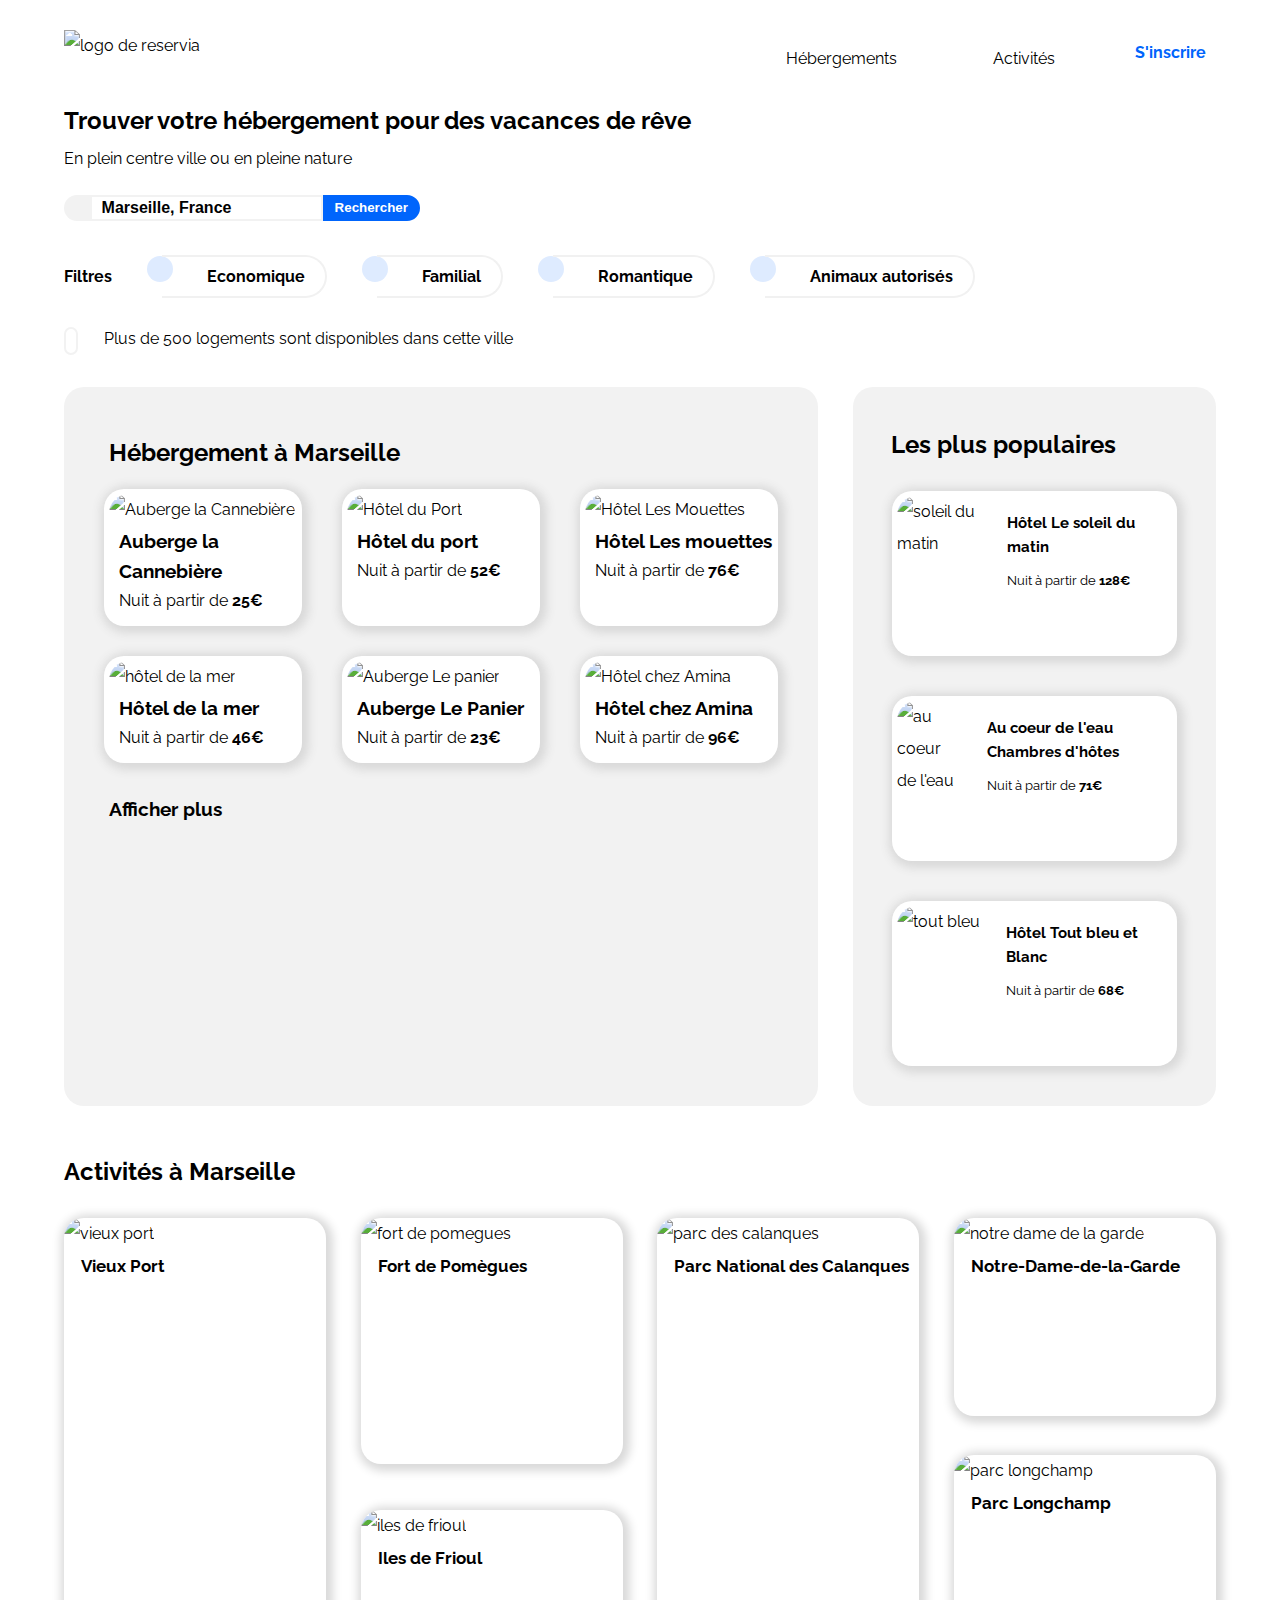
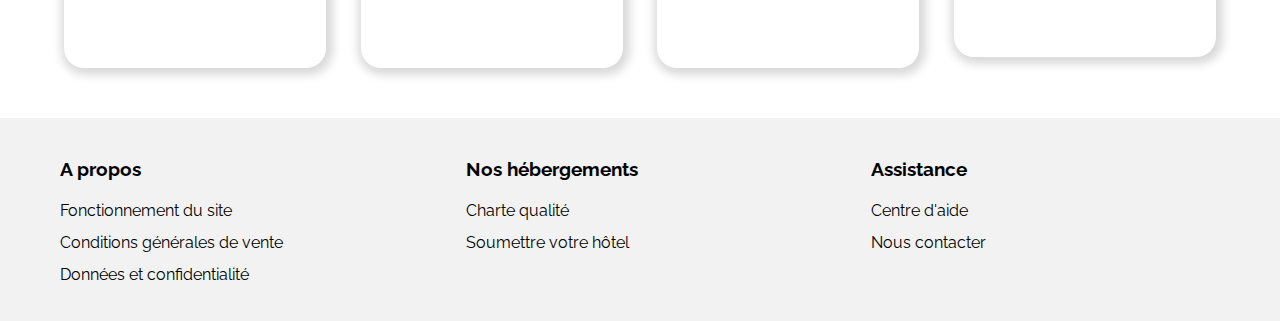
==== commit e45f4f83: "rectification css mobile" ====
--- a/index.html
+++ b/index.html
@@ -2,14 +2,12 @@
     <html lang="fr">
         <head>
             <meta charset="utf-8">
-            <title>Prototype reservia</title>
+            <meta name="viewport" content="width=device-width, initial-scale=1.0">
             <link rel="stylesheet" href="styles.css">
-            <script src="https://kit.fontawesome.com/7e960337d7.js" crossorigin="anonymous"></script>
             <link rel="preconnect" href="https://fonts.gstatic.com">
             <link href="https://fonts.googleapis.com/css2?family=Raleway:wght@500&display=swap" rel="stylesheet">
-            <meta name="viewport" content="width=device-width, initial-scale=1.0">
-
-
+            <script src="https://kit.fontawesome.com/7e960337d7.js" crossorigin="anonymous"></script>
+            <title>Prototype reservia</title>
         </head>
 
         <body>
@@ -47,7 +45,7 @@
                         </div>
                     </form>
      
-                <!--  SECTION/Filtres  -->
+                <!--  Filtres  -->
                     <div class="filtre">
                        <div class="text_filtre"><span>Filtres</span></div>
                        <a href="#"><div><span class="fas fa-money-bill-wave filtre_icon"></span><span class="filtre_lien">Economique</span></div></a>
@@ -70,7 +68,7 @@
                     <h2>Hébergement à Marseille</h2>
                     <div class="ligne1">
                         <div class="boite">
-                            <a href="#"><img src="projet2/images/hebergements/4_small/marcus-loke-WQJvWU_HZFo-unsplash.jpg" alt="auberge">
+                            <a href="#"><img src="projet2/images/hebergements/4_small/marcus-loke-WQJvWU_HZFo-unsplash.jpg" alt="Auberge la Cannebière">
                             <div class="description_boite">
                                 <h3>Auberge la Cannebière</h3>
                                 <p>Nuit à partir de <strong>25€</strong></p>
@@ -83,7 +81,7 @@
                             </a>
                         </div>
                         <div class="boite">
-                            <a href="#"><img src="projet2/images/hebergements/4_small/fred-kleber-gTbaxaVLvsg-unsplash.jpg" alt="port">
+                            <a href="#"><img src="projet2/images/hebergements/4_small/fred-kleber-gTbaxaVLvsg-unsplash.jpg" alt="Hôtel du Port">
                             <div class="description_boite">
                                 <h3>Hôtel du port</h3>
                                 <p>Nuit à partir de <strong>52€</strong></p>
@@ -96,7 +94,7 @@
                             </a>
                         </div>
                         <div class="boite">
-                            <a href="#"><img src="projet2/images/hebergements/4_small/reisetopia-B8WIgxA_PFU-unsplash.jpg" alt="mouettes">
+                            <a href="#"><img src="projet2/images/hebergements/4_small/reisetopia-B8WIgxA_PFU-unsplash.jpg" alt="Hôtel Les Mouettes">
                             <div class="description_boite">
                                 <h3>Hôtel Les mouettes</h3>
                                 <p>Nuit à partir de <strong>76€</strong></p>
@@ -111,7 +109,7 @@
                     </div>
                     <div class="ligne2">
                         <div class="boite">
-                            <a href="#"><img src="projet2/images/hebergements/4_small/annie-spratt-Eg1qcIitAuA-unsplash.jpg" alt="mer">
+                            <a href="#"><img src="projet2/images/hebergements/4_small/annie-spratt-Eg1qcIitAuA-unsplash.jpg" alt="hôtel de la mer">
                             <div class="description_boite">
                                 <h3>Hôtel de la mer</h3>
                                 <p>Nuit à partir de <strong>46€</strong></p>
@@ -124,7 +122,7 @@
                             </a>
                         </div>
                         <div class="boite">
-                            <a href="#"><img src="projet2/images/hebergements/4_small/nicate-lee-kT-ZyaiwBe0-unsplash.jpg" alt="panier">
+                            <a href="#"><img src="projet2/images/hebergements/4_small/nicate-lee-kT-ZyaiwBe0-unsplash.jpg" alt="Auberge Le panier">
                             <div class="description_boite">
                                 <h3>Auberge Le Panier</h3>
                                 <p>Nuit à partir de <strong>23€</strong></p>
@@ -137,7 +135,7 @@
                             </a>
                         </div>
                         <div class="boite">
-                            <a href="#"><img src="projet2/images/hebergements/4_small/febrian-zakaria-M6S1WvfW68A-unsplash.jpg" alt="amina">
+                            <a href="#"><img src="projet2/images/hebergements/4_small/febrian-zakaria-M6S1WvfW68A-unsplash.jpg" alt="Hôtel chez Amina">
                             <div class="description_boite">
                                 <h3>Hôtel chez Amina</h3>
                                 <p>Nuit à partir de <strong>96€</strong></p>
@@ -164,11 +162,13 @@
                             <div class="description_popu">
                                 <h3>Hôtel Le soleil du matin</h3>
                                 <p>Nuit à partir de <strong>128€</strong></p>
-                                <i class="fas fa-star"></i>
-                                <i class="fas fa-star"></i>
-                                <i class="fas fa-star"></i>
-                                <i class="fas fa-star"></i>
-                                <i class="fas fa-star"></i>
+                                <span>
+                                <i class="fas fa-star"></i>
+                                <i class="fas fa-star"></i>
+                                <i class="fas fa-star"></i>
+                                <i class="fas fa-star"></i>
+                                <i class="fas fa-star"></i>
+                                </span>
                             </div>
                             </a>
                         </div>
@@ -205,47 +205,45 @@
                <!--  SECTION/Activités  -->
                 
             <section class="activites">
-
                 <div class="titre_activites" id="activites_ancre">
                     <h2>Activités à Marseille</h2>
                 </div>
 
                 <div class="carte_activites">
-                    <div class="col1">
-                         <a href="#"><img src="projet2/images/activites/4_small/reno-laithienne-QUgJhdY5Fyk-unsplash.jpg" alt="vieux port">
-                         <h3>Vieux Port</h3></a>
-                    </div>
-                    <div class="col2">
-                        <div class="col2_fort">
-                            <a href="#"><img src="projet2/images/activites/4_small/paul-hermann-QFTrLdQIRhI-unsplash.jpg" alt="fort de pomegues">
-                            <h3>Fort de Pomègues</h3></a>
-                            </div>
-                        <div class="col2_frioul">
-                            <a href="#"><img src="projet2/images/activites/4_small/kevin-hikari-rV_Qd1l-VXg-unsplash.jpg" alt="iles de frioul">
-                            <h3>Iles de Frioul</h3></a>
-                        </div>
-                    </div>
-                    <div class="col3">
-                        <a href="#"><img src="projet2/images/activites/4_small/kilyan-sockalingum-NR8-cBCN3aI-unsplash.jpg" alt="parc des calanques">
-                        <h3>Parc National des Calanques</h3></a>
-                    </div>
-                    <div class="col4"> 
-                        <div class="col4_garde">
-                            <a href="#"><img src="projet2/images/activites/4_small/florian-wehde-xW9e8gdotxI-unsplash.jpg" alt="notre dame de la garde">  
-                            <h3>Notre-Dame-de-la-Garde</h3></a>
-                        </div>
-                        <div class="col4_parc">
-                            <a href="#"><img src="projet2/images/activites/4_small/lena-paulin-wH2-EJoDcV0-unsplash.jpg" alt="parc longchamp">
-                            <h3>Parc Longchamp</h3></a>
-                        </div>
-                    </div>
-                </div>
-
+                        <div class="col1">
+                            <a href="#"><img src="projet2/images/activites/4_small/reno-laithienne-QUgJhdY5Fyk-unsplash.jpg" alt="vieux port">
+                            <h3>Vieux Port</h3></a>
+                       </div>
+                       <div class="col2">
+                           <div class="col2_fort">
+                               <a href="#"><img src="projet2/images/activites/4_small/paul-hermann-QFTrLdQIRhI-unsplash.jpg" alt="fort de pomegues">
+                               <h3>Fort de Pomègues</h3></a>
+                               </div>
+                           <div class="col2_frioul">
+                               <a href="#"><img src="projet2/images/activites/4_small/kevin-hikari-rV_Qd1l-VXg-unsplash.jpg" alt="iles de frioul">
+                               <h3>Iles de Frioul</h3></a>
+                           </div>
+                       </div>
+                        <div class="col3">
+                            <a href="#"><img src="projet2/images/activites/4_small/kilyan-sockalingum-NR8-cBCN3aI-unsplash.jpg" alt="parc des calanques">
+                            <h3>Parc National des Calanques</h3></a>
+                        </div>
+                        <div class="col4"> 
+                            <div class="col4_garde">
+                                <a href="#"><img src="projet2/images/activites/4_small/florian-wehde-xW9e8gdotxI-unsplash.jpg" alt="notre dame de la garde">  
+                                <h3>Notre-Dame-de-la-Garde</h3></a>
+                            </div>
+                            <div class="col4_parc">
+                                <a href="#"><img src="projet2/images/activites/4_small/lena-paulin-wH2-EJoDcV0-unsplash.jpg" alt="parc longchamp">
+                                <h3>Parc Longchamp</h3></a>
+                            </div>
+                        </div>
+                </div>
             </section>
 
             </div>  
 
-               <!--  FOOTER  -->
+               <!--  Footer  -->
             <footer>
 
                 <div class="footer_boite">
--- a/styles.css
+++ b/styles.css
@@ -1,7 +1,11 @@
 /* Général */
+*{
+    margin: 0;
+    padding: 0;
+}
 body{
     font-family: 'Raleway', sans-serif;
-    line-height: 1em;
+    line-height: 2em;
 }
 #bloc_page{
     width: 90%;
@@ -15,6 +19,7 @@
     display: flex;
     justify-content: space-between;
     margin-top: 30px;
+    margin-bottom: 30px;
 }
 /* HEADER/NAV */
 .menu{
@@ -25,6 +30,7 @@
     list-style: none;
     display: flex;
     align-items: center;
+    margin-top: 13px;
 }
 nav li{
     margin-right: 4em;
@@ -54,10 +60,12 @@
 /* SECTION/Recherche */
 h1{
     font-size: 1.5em;
+    margin-bottom: 6px;
 }
 .recherche{
     display: flex;
-    margin-bottom: 1em;
+    margin-top: 20px;
+    margin-bottom: 20px;
 }
 .recherche .fas{
     background-color: #F2F2F2;
@@ -107,9 +115,9 @@
     background-color: #deebff;
     color: #005fec;
     border-radius: 30px;
-    padding:12px;
+    padding: 13px;
     position: absolute;
-    margin:-12px;
+    margin: -5px;
 }
 
 .filtre_lien{
@@ -119,6 +127,7 @@
   padding:10px 20px 10px 45px;
   position: relative; 
   margin-right: 40px;
+  margin-left: 10px;
   font-weight: bold;
 }
 .filtre_lien:hover{
@@ -132,7 +141,6 @@
 }
 
 .icone_info {
-    margin-top: 5px;
     width: 30px;
     height: 30px;
     margin-right: 10px;
@@ -152,7 +160,7 @@
 /* MAIN/SECTION/hebergement */
 main{
     display: flex;
-    margin-top: 1em;
+    margin-top: 2em;
 }
 .hebergement{
     display: flex;
@@ -181,7 +189,7 @@
     margin-top: 10px;
     border-radius: 20px;
     padding: 5px;
-    box-shadow: 2px 2px 2px #d9d9d9;
+    box-shadow: 2px 2px 10px 5px #d9d9d9;
 }
 .boite img{
     width: 100%;
@@ -194,10 +202,13 @@
     text-decoration: none;
     color: black;
 }
+main h2{
+    margin-bottom: 10px;
+}
 .description_boite{
     margin-left: 10px;
-    margin-bottom: 10px;
-    line-height: 10px;
+    margin-bottom: 5px;
+    line-height: 30px;
 }
 .hebergement h2{
     margin-left: 45px;
@@ -205,7 +216,8 @@
 }
 .hebergement .plus{
     margin-left: 45px;
-    margin-bottom: 40px;
+    margin-bottom: 30px;
+    margin-top: 10px;
 }
 .boite i{
     color: #0065FC;
@@ -233,7 +245,7 @@
 .titre_et_icone i{
     color: black;
     font-size: 25px;
-    margin-right: 15px;
+    margin-right: 20px;
     margin-top: 18px;
 }
 .conteneur_popu{
@@ -243,19 +255,28 @@
 }
 .boite_popu{
     display: flex;
-    width: 90%;
+    width: 85%;
     height: 155px;
     background-color: white;
     border-radius: 20px;
     padding: 5px;
     margin: 20px;
-    box-shadow: 2px 2px 2px #d9d9d9;
+    box-shadow: 2px 2px 10px 5px #d9d9d9;
 }
 .description_popu{
-    margin-left: 10px;
+    margin: 15px 30px 0px 25px;
+    line-height: 1.5em;
+}
+.description_popu h3{
+    margin-bottom: 10px;
+    font-size: 15px;
+}
+.description_popu p{
+    font-size: 13px;
 }
 .description_popu i{
     color: #0065FC;
+    margin-top: 20px;
 }
 .boite_popu a{
     display: -webkit-inline-flex;
@@ -303,7 +324,7 @@
     width: 25%;
     margin-right: 3%;
     border-radius: 20px;
-    box-shadow: 2px 2px 2px #d9d9d9;
+    box-shadow: 2px 2px 10px 5px #d9d9d9;
 }
 .col1 img{
     width: 100%;
@@ -321,7 +342,7 @@
 .col2_fort{
     height: 55%;
     border-radius: 20px;
-    box-shadow: 2px 2px 2px #d9d9d9;
+    box-shadow: 2px 2px 10px 5px #d9d9d9;
     margin-bottom: 46px;
 }
 .col2_fort img{
@@ -330,7 +351,7 @@
 .col2_frioul{
     height: 35%;
     border-radius: 20px;
-    box-shadow: 2px 2px 2px #d9d9d9;
+    box-shadow: 2px 2px 10px 5px #d9d9d9;
 }
 .col2_frioul img{
     height: 71%;
@@ -339,7 +360,7 @@
     width: 25%;
     margin-right: 3%;
     border-radius: 20px;
-    box-shadow: 2px 2px 2px #d9d9d9;
+    box-shadow: 2px 2px 10px 5px #d9d9d9;
 }
 .col3 img{
     width: 100%;
@@ -358,7 +379,7 @@
 .col4_garde{
     height: 44%;
     border-radius: 20px;
-    box-shadow: 2px 2px 2px #d9d9d9;
+    box-shadow: 2px 2px 10px 5px #d9d9d9;
     margin-bottom: 15%;
 }
 .col4_garde img{
@@ -367,7 +388,7 @@
 .col4_parc{
     height: 45%;
     border-radius: 20px;
-    box-shadow: 2px 2px 2px #d9d9d9;
+    box-shadow: 2px 2px 10px 5px #d9d9d9;
 }
 .col4_parc img{
     height: 79%;
@@ -379,6 +400,9 @@
     display: flex;
     background-color: #F2F2F2;
     padding-bottom: 30px;
+}
+footer h3{
+    margin-bottom: 10px;
 }
 .footer_boite{
     padding-left: 60px;
@@ -392,12 +416,13 @@
 
 /* PHONE */
 
-@media screen and (max-width: 667px)
+@media screen and (max-width: 767px)
 {
-    /* général */
+    /* Général */
     
     #bloc_page{
         width: 100%;
+        margin: auto;
     }
     /* header */
     #bandeau{
@@ -407,18 +432,31 @@
     .logo{
         margin-left: 26px;
     }
+    .menu{
+        margin-right: 0;
+        display: flex;
+        justify-content: center;
+        width: 100%;
+    }
     .inscription{
         position: absolute;
-        top: 22px;
+        top: 10px;
         right: 20px;
+    }
+    nav{
+        width: 100%;
+    }
+    nav a{
+        padding: 0;
     }
     nav ul{
         padding-left: 0;
     }
     nav li{
+        width: 50%;
         margin: 0;
         text-align: center;
-        padding: 10px 28px 10px 30px;
+        padding: 10px 35px 10px 35px;
         border-bottom: 2px solid #F2F2F2;
     }
     nav ul li:hover{
@@ -431,19 +469,19 @@
     }
     /* titre h1 et p */
     .titre h1,.titre p{
-        text-align: center;
-        line-height: 1em;
-        margin-right: 20px;
+        margin-left: 24px;
+        margin-right: 30px;
+        line-height: 1.4em;
     }
     /* recherche */
     .recherche{
-        margin: 30px 0px 20px 20px;
+        margin: 30px 0px 20px 24px;
     }
     .bouton{
         border-radius: 1em;
         padding: 2px 2px 2px 2px;
         position: absolute;
-        left: 280px;
+        left: 260px;
     }
     .bouton .fas{
         display: block;
@@ -460,17 +498,17 @@
         margin-top: -20px;
     }
     .filtre div{
-        margin-top: 40px;
+        margin-top: 20px;
     }
     .text_filtre{
         width: 100%;
-        margin-left: -10px;
     }
     .filtre_lien{
         margin-right: 20px;
     }
     .filtre_info{
-        margin-top: 0px;
+        margin-left: 15px;
+        line-height: 1em;
     }
     .filtre_info p{
         text-align: left;
@@ -487,8 +525,13 @@
     /* Aside */
     aside{
         width: 89%;
-        margin: auto;
         border-radius: 0px;
+    }
+    aside h3{
+        font-size: 16px;
+    }
+    aside p{
+        font-size: 12px;
     }
     .titre_et_icone{
         margin-bottom: 6px;
@@ -498,6 +541,7 @@
     }
     .titre_et_icone i{
         margin-right: 0px;
+        margin-top: 24px;
     }
     .boite_popu{
         width: 100%;
@@ -509,17 +553,23 @@
         width: 45%;
     }
     .description_popu{
-        margin-left: 16px;
+        margin-top: 10px;
+        margin-left: 10px;
+        line-height: 1.3em;
+    }
+    .description_popu h3{
+        margin-bottom: 2px;
     }
     .description_popu i{
-        margin-top: 20px;
+        margin-top: 0;
         font-size: 12px;
     }
 
     /* Hebergement */
     .hebergement{
         flex-direction: column;
-        width: 98%;
+        width: 89%;
+        margin-left: 10px;
         background-color: white;
     }
     .hebergement h2{
@@ -531,7 +581,7 @@
         margin-bottom: 2px;
     }
     .description_boite{
-        line-height: 5px;
+        line-height: 25px;
     }
     .description_boite i{
         font-size: 12px;
@@ -562,7 +612,6 @@
         margin-left: 10px;
     }
     .activites h3{
-        margin-top: 20px;
         margin-left: 20px;
     }
     .col1{
@@ -617,9 +666,72 @@
         margin-bottom: 30px;
     }
     .footer_boite{
-        width: 100%;
+        width: auto;
         padding-left: 25px;
         padding-top: 25px;
     }
-
+}
+/* TABLETTE */
+
+@media screen and (min-width: 768px) and (max-width: 1024px)
+{
+    #bloc_page{
+        width: 95%;
+        margin: auto;
+    }
+    .text_filtre{
+        display: none;
+    }
+    .filtre_lien{
+        margin-right: 10px;
+        margin-left: 0px;
+    }
+    main{
+        flex-direction: column;
+    }
+    .hebergement{
+        width: 90%;
+        margin: auto;
+    }
+    .boite{
+        width: 32%;
+        margin-left: 0px;
+        margin-right: 5px;
+    }
+    aside{
+        width: 90%;
+        margin-top: 20px;
+        margin-left: 35px;
+        padding: 0%;
+    }
+    .titre_et_icone h2{
+        margin-top: 45px;
+        margin-left: 100px;
+    }
+    .titre_et_icone i{
+        margin-right: 100px;
+        margin-top: 50px;
+    }
+    .boite_popu{
+        width: 70%;
+        height: 180px;
+    }
+    .activites{
+        width: 90%;
+        margin: auto;
+    }
+    .activites h3{
+        font-size: 14px;
+        line-height: 1em;
+    }
+    .col4_garde{
+        margin-bottom: 31%;
+    }
+    .carte_activites{
+        margin-bottom: 40px;
+        height: 400px;
+    }
+    .footer_boite{
+        width: 100%;
+    }
 }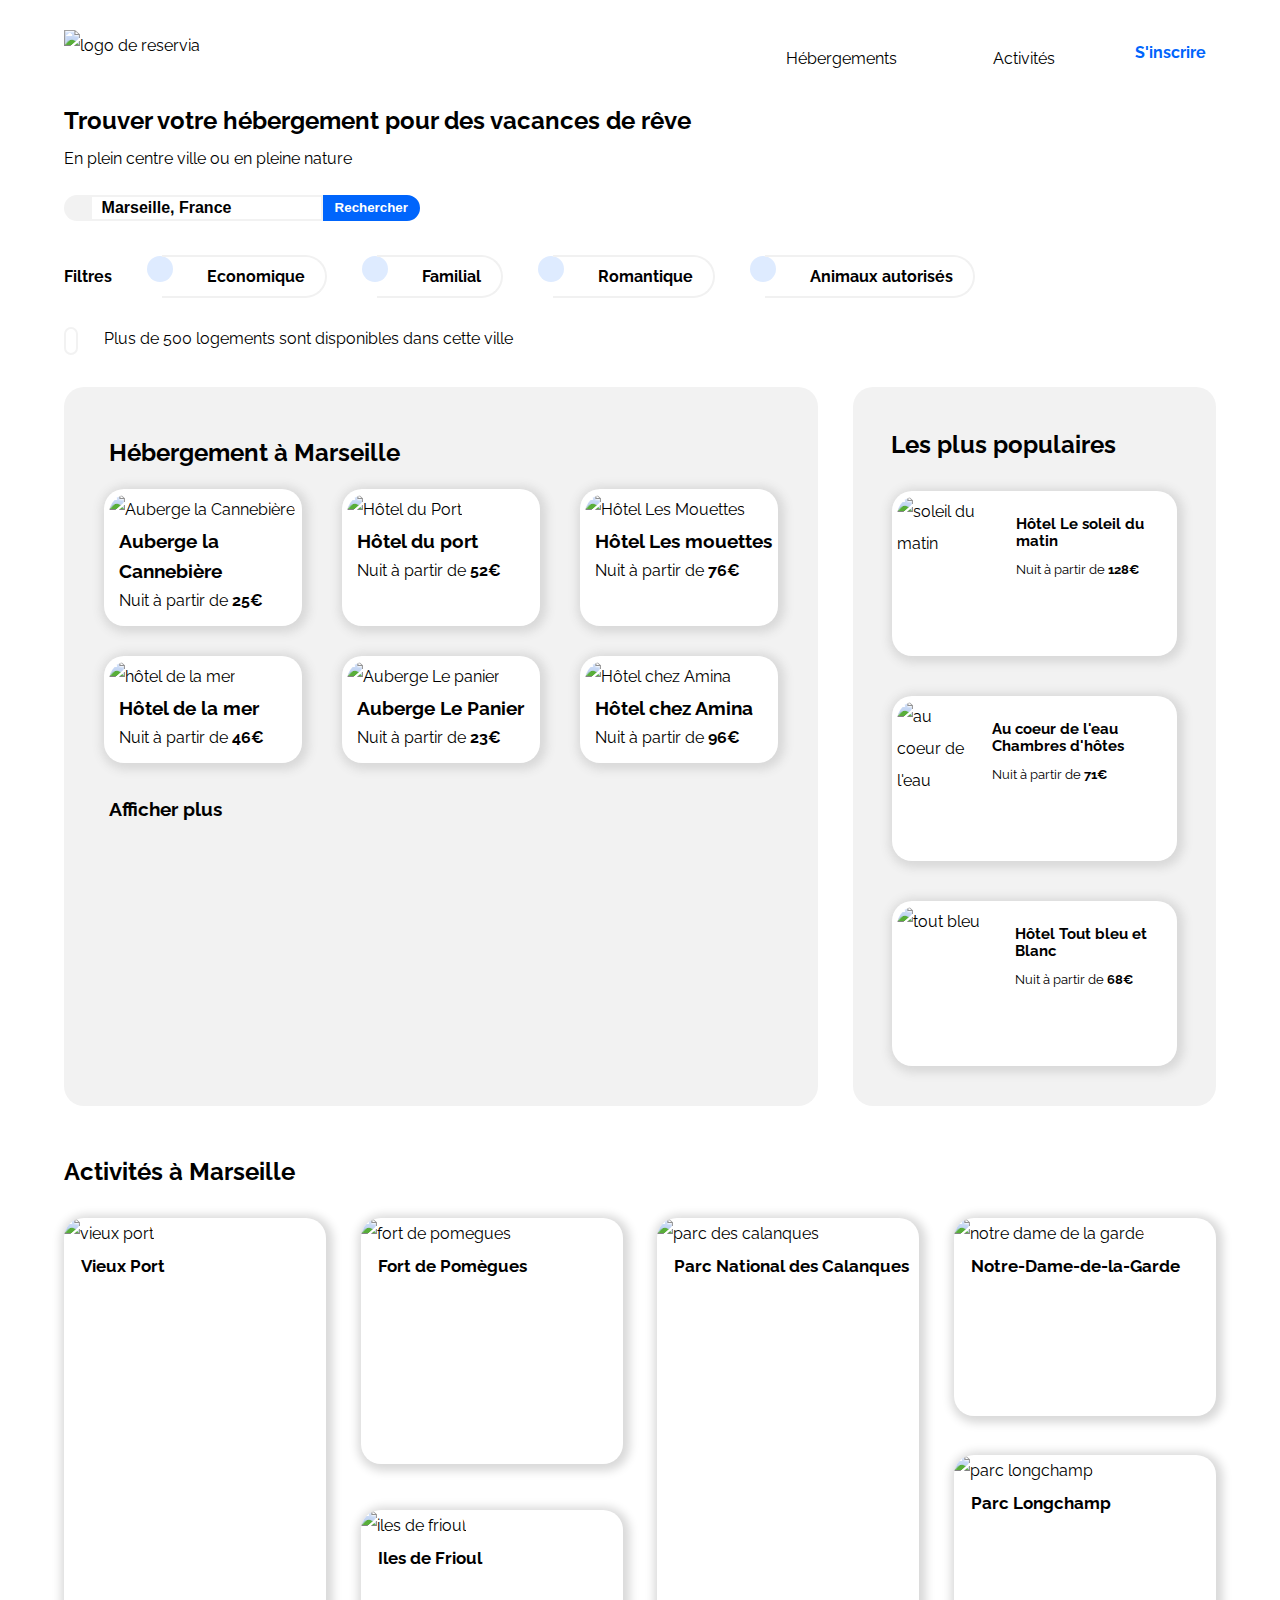
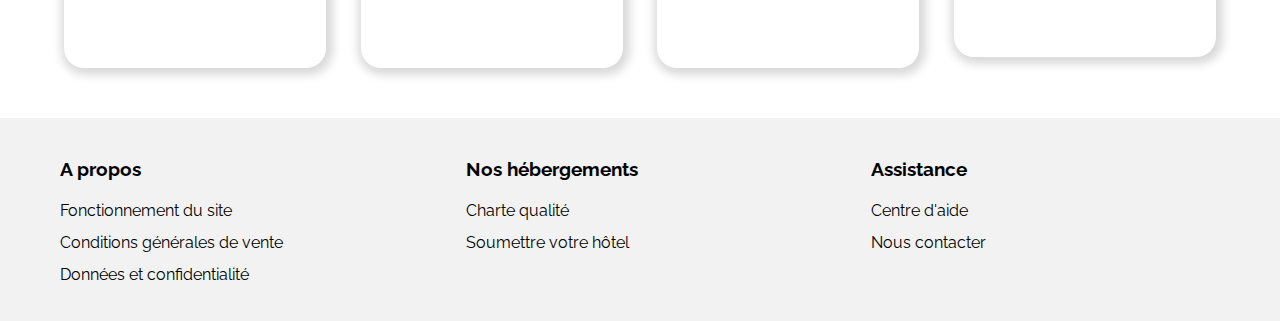
==== commit 05af23a9: "Version final" ====
--- a/index.html
+++ b/index.html
@@ -162,13 +162,11 @@
                             <div class="description_popu">
                                 <h3>Hôtel Le soleil du matin</h3>
                                 <p>Nuit à partir de <strong>128€</strong></p>
-                                <span>
-                                <i class="fas fa-star"></i>
-                                <i class="fas fa-star"></i>
-                                <i class="fas fa-star"></i>
-                                <i class="fas fa-star"></i>
-                                <i class="fas fa-star"></i>
-                                </span>
+                                   <i class="fas fa-star"></i>
+                                   <i class="fas fa-star"></i>
+                                   <i class="fas fa-star"></i>
+                                   <i class="fas fa-star"></i>
+                                   <i class="fas fa-star"></i>
                             </div>
                             </a>
                         </div>
--- a/styles.css
+++ b/styles.css
@@ -100,6 +100,7 @@
 /* SECTION/Filtres */
 .filtre{
     display: flex;
+    flex-wrap: wrap;
     margin-top: 40px;
     margin-bottom: 30px;
 }
@@ -264,8 +265,9 @@
     box-shadow: 2px 2px 10px 5px #d9d9d9;
 }
 .description_popu{
-    margin: 15px 30px 0px 25px;
-    line-height: 1.5em;
+    margin-top: 20px;
+    margin-left: 20px;
+    line-height: 1.1em;
 }
 .description_popu h3{
     margin-bottom: 10px;
@@ -555,13 +557,13 @@
     .description_popu{
         margin-top: 10px;
         margin-left: 10px;
-        line-height: 1.3em;
+        line-height: 1.1em;
     }
     .description_popu h3{
         margin-bottom: 2px;
     }
     .description_popu i{
-        margin-top: 0;
+        margin-top: 20px;
         font-size: 12px;
     }
 
